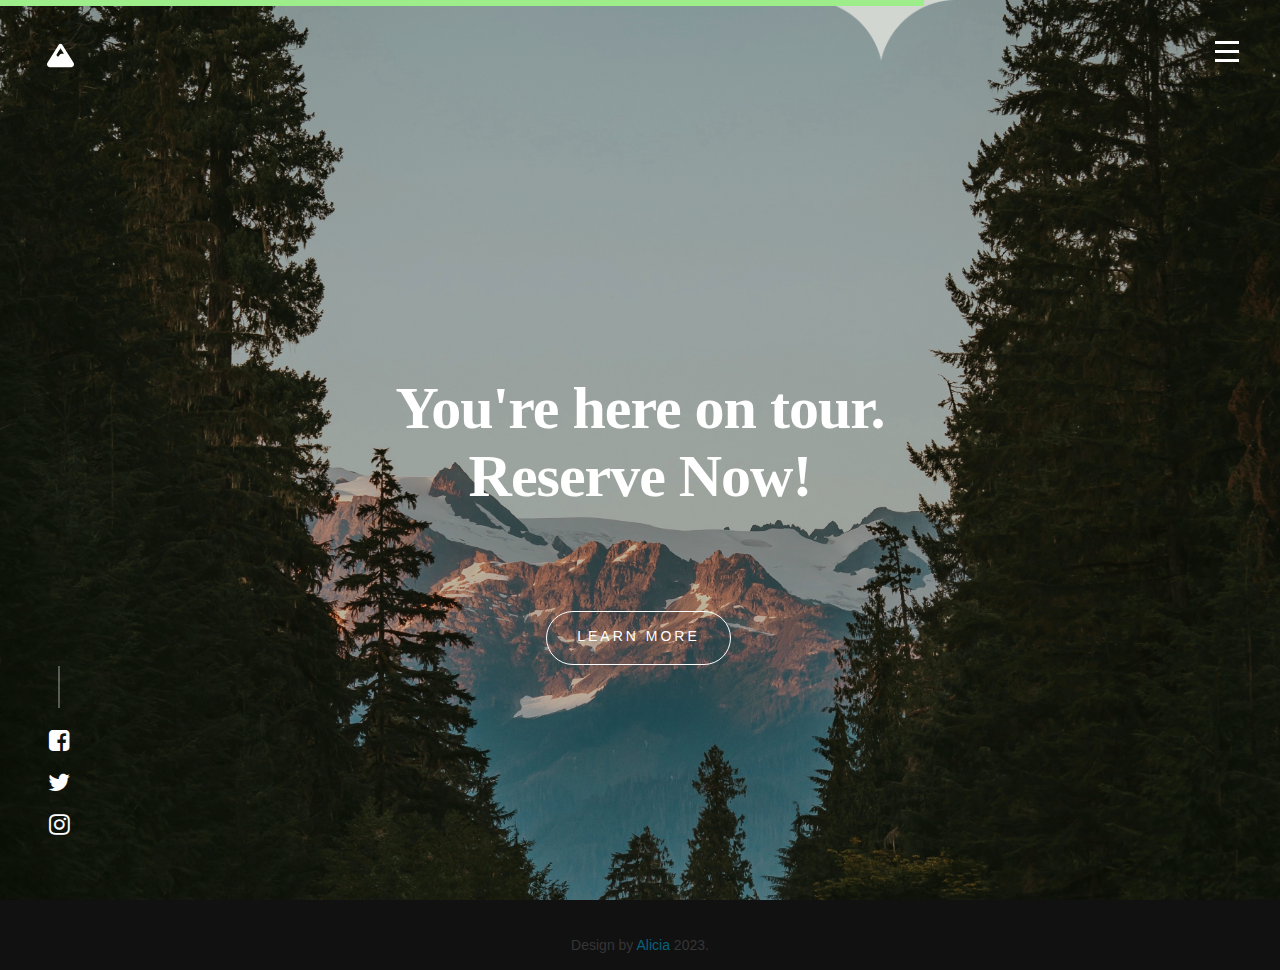
==== index.html @ 76b4ba59 "v1.1" ====
<!DOCTYPE html>
<html lang="zh-Hant-TW">
<head>

   <!--- basic page needs
   ================================================== -->
   <meta charset="utf-8">
	<title>Ttravel</title>
	<meta name="description" content="">  
	<meta name="author" content="">

   <!-- mobile specific metas
   ================================================== -->
	<meta name="viewport" content="width=device-width, initial-scale=1, maximum-scale=1">

 	<!-- CSS
   ================================================== -->
   <link rel="stylesheet" href="css/all.css">

   <!-- script
   ================================================== -->
	<script src="js/modernizr.js"></script>
	<script src="js/pace.min.js"></script>

   <!-- favicons
	================================================== -->
	<link rel="shortcut icon" href="images/logo.svg" type="image/x-icon">
	<link rel="icon" href="images/logo.svg" type="image/x-icon">

</head>

<body id="top">

	<!-- header / Menu
   ================================================== -->
   <header> 

   	<div class="header-logo">
	      <a href="index.html">Ttravel</a>
	   </div> 

		<a id="header-menu-trigger" href="#0">
		  	<span class="header-menu-icon"></span>
		</a> 

		<nav id="menu-nav-wrap">

			<a href="#0" class="close-button" title="close"><span>Close</span></a>	

	   	<h3>Ttravel.</h3>  

			<ul class="nav-list">
				<li class="current"><a href="/index.html" title="">Home</a></li>
				<li><a href="/room.html" title="">Room</a></li>
				<li><a href="/contact.html" title="">Contact</a></li>							
			</ul>	

			<p class="sponsor-text" style="margin-top: 50vh;">
				Ttravel with<br><span>HTML|CSS|SASS</span>
			</p>			

		</nav>  <!-- end #menu-nav-wrap -->

	</header> <!-- end header -->  


   <!-- home
   ================================================== -->
   <section id="home">
    <img src="images/index_photocut.png" alt="photo-cut" style="width: 150px; height: 60px; margin-left: 63vw;">
   	<div class="overlay"></div>

   	<div class="home-content-table">	
		   <div class="home-content-tablecell">
		   	<div class="row">
		   		<div class="col-twelve">		   			
				  			<h1 class="animate-intro">
							You're here on tour. <br>
							Reserve Now!
				  			</h1>	

				  			<div class="more animate-intro">
				  				<a class="button stroke" href="room.html">
				  					Learn More
				  				</a>
				  			</div>							

			  		</div> <!-- end col-twelve --> 
		   	</div> <!-- end row --> 
		   </div> <!-- end home-content-tablecell --> 		   
		</div> <!-- end home-content-table -->

		<ul class="home-social-list">
	      <li class="animate-intro">
	        	<a href="#"><i class="fa fa-facebook-square"></i></a>
	      </li>
	      <li class="animate-intro">
	        	<a href="#"><i class="fa fa-twitter"></i></a>
	      </li>
	      <li class="animate-intro">
	        	<a href="#"><i class="fa fa-instagram"></i></a>
	      </li>     
	   </ul> <!-- end home-social-list -->		
   </section> <!-- end home -->

   	<!-- footer
   ================================================== -->
   <div class="footer-bottom">

	<div class="row">

		<div class="col-twelve">
			<div class="copyright">
			   <span>Design by <a href="#">Alicia</a> 2023.</span>		         	
		   </div>		               
		</div>

	</div>   	

</div> <!-- end footer-bottom -->

   <!-- Java Script
   ================================================== --> 
   <script src="js/jquery-2.1.3.min.js"></script>
   <script src="js/plugins.js"></script>
   <script src="js/main.js"></script>

</body>

</html>
---- css/all.css ----
@import"font-awesome/css/font-awesome.min.css";.animated{animation-duration:1s;animation-fill-mode:both}.animated.infinite{animation-iteration-count:infinite}.animated.hinge{animation-duration:2s}.animated.bounceIn,.animated.bounceOut,.animated.flipOutX,.animated.flipOutY{animation-duration:.75s}@keyframes bounce{20%,53%,80%,from,to{animation-timing-function:cubic-bezier(0.215, 0.61, 0.355, 1);transform:translate3d(0, 0, 0)}40%,43%{animation-timing-function:cubic-bezier(0.755, 0.05, 0.855, 0.06);transform:translate3d(0, -30px, 0)}70%{animation-timing-function:cubic-bezier(0.755, 0.05, 0.855, 0.06);transform:translate3d(0, -15px, 0)}90%{transform:translate3d(0, -4px, 0)}}.bounce{animation-name:bounce;transform-origin:center bottom}@keyframes flash{50%,from,to{opacity:1}25%,75%{opacity:0}}.flash{animation-name:flash}@keyframes pulse{from{transform:scale3d(1, 1, 1)}50%{transform:scale3d(1.05, 1.05, 1.05)}to{transform:scale3d(1, 1, 1)}}.pulse{animation-name:pulse}@keyframes rubberBand{from{transform:scale3d(1, 1, 1)}30%{transform:scale3d(1.25, 0.75, 1)}40%{transform:scale3d(0.75, 1.25, 1)}50%{transform:scale3d(1.15, 0.85, 1)}65%{transform:scale3d(0.95, 1.05, 1)}75%{transform:scale3d(1.05, 0.95, 1)}to{transform:scale3d(1, 1, 1)}}.rubberBand{animation-name:rubberBand}@keyframes shake{from,to{transform:translate3d(0, 0, 0)}10%,30%,50%,70%,90%{transform:translate3d(-10px, 0, 0)}20%,40%,60%,80%{transform:translate3d(10px, 0, 0)}}.shake{animation-name:shake}@keyframes swing{20%{transform:rotate3d(0, 0, 1, 15deg)}40%{transform:rotate3d(0, 0, 1, -10deg)}60%{transform:rotate3d(0, 0, 1, 5deg)}80%{transform:rotate3d(0, 0, 1, -5deg)}to{transform:rotate3d(0, 0, 1, 0deg)}}.swing{transform-origin:top center;animation-name:swing}@keyframes tada{from{transform:scale3d(1, 1, 1)}10%,20%{transform:scale3d(0.9, 0.9, 0.9) rotate3d(0, 0, 1, -3deg)}30%,50%,70%,90%{transform:scale3d(1.1, 1.1, 1.1) rotate3d(0, 0, 1, 3deg)}40%,60%,80%{transform:scale3d(1.1, 1.1, 1.1) rotate3d(0, 0, 1, -3deg)}to{transform:scale3d(1, 1, 1)}}.tada{animation-name:tada}@keyframes wobble{from{transform:none}15%{transform:translate3d(-25%, 0, 0) rotate3d(0, 0, 1, -5deg)}30%{transform:translate3d(20%, 0, 0) rotate3d(0, 0, 1, 3deg)}45%{transform:translate3d(-15%, 0, 0) rotate3d(0, 0, 1, -3deg)}60%{transform:translate3d(10%, 0, 0) rotate3d(0, 0, 1, 2deg)}75%{transform:translate3d(-5%, 0, 0) rotate3d(0, 0, 1, -1deg)}to{transform:none}}.wobble{animation-name:wobble}@keyframes jello{11.1%,from,to{transform:none}22.2%{transform:skewX(-12.5deg) skewY(-12.5deg)}33.3%{transform:skewX(6.25deg) skewY(6.25deg)}44.4%{transform:skewX(-3.125deg) skewY(-3.125deg)}55.5%{transform:skewX(1.5625deg) skewY(1.5625deg)}66.6%{transform:skewX(-0.78125deg) skewY(-0.78125deg)}77.7%{transform:skewX(0.39063deg) skewY(0.39063deg)}88.8%{transform:skewX(-0.19531deg) skewY(-0.19531deg)}}.jello{animation-name:jello;transform-origin:center}@keyframes bounceIn{20%,40%,60%,80%,from,to{animation-timing-function:cubic-bezier(0.215, 0.61, 0.355, 1)}0%{opacity:0;transform:scale3d(0.3, 0.3, 0.3)}20%{transform:scale3d(1.1, 1.1, 1.1)}40%{transform:scale3d(0.9, 0.9, 0.9)}60%{opacity:1;transform:scale3d(1.03, 1.03, 1.03)}80%{transform:scale3d(0.97, 0.97, 0.97)}to{opacity:1;transform:scale3d(1, 1, 1)}}.bounceIn{animation-name:bounceIn}@keyframes bounceInDown{60%,75%,90%,from,to{animation-timing-function:cubic-bezier(0.215, 0.61, 0.355, 1)}0%{opacity:0;transform:translate3d(0, -3000px, 0)}60%{opacity:1;transform:translate3d(0, 25px, 0)}75%{transform:translate3d(0, -10px, 0)}90%{transform:translate3d(0, 5px, 0)}to{transform:none}}.bounceInDown{animation-name:bounceInDown}@keyframes bounceInLeft{60%,75%,90%,from,to{animation-timing-function:cubic-bezier(0.215, 0.61, 0.355, 1)}0%{opacity:0;transform:translate3d(-3000px, 0, 0)}60%{opacity:1;transform:translate3d(25px, 0, 0)}75%{transform:translate3d(-10px, 0, 0)}90%{transform:translate3d(5px, 0, 0)}to{transform:none}}.bounceInLeft{animation-name:bounceInLeft}@keyframes bounceInRight{60%,75%,90%,from,to{animation-timing-function:cubic-bezier(0.215, 0.61, 0.355, 1)}from{opacity:0;transform:translate3d(3000px, 0, 0)}60%{opacity:1;transform:translate3d(-25px, 0, 0)}75%{transform:translate3d(10px, 0, 0)}90%{transform:translate3d(-5px, 0, 0)}to{transform:none}}.bounceInRight{animation-name:bounceInRight}@keyframes bounceInUp{60%,75%,90%,from,to{animation-timing-function:cubic-bezier(0.215, 0.61, 0.355, 1)}from{opacity:0;transform:translate3d(0, 3000px, 0)}60%{opacity:1;transform:translate3d(0, -20px, 0)}75%{transform:translate3d(0, 10px, 0)}90%{transform:translate3d(0, -5px, 0)}to{transform:translate3d(0, 0, 0)}}.bounceInUp{animation-name:bounceInUp}@keyframes bounceOut{20%{transform:scale3d(0.9, 0.9, 0.9)}50%,55%{opacity:1;transform:scale3d(1.1, 1.1, 1.1)}to{opacity:0;transform:scale3d(0.3, 0.3, 0.3)}}.bounceOut{animation-name:bounceOut}@keyframes bounceOutDown{20%{transform:translate3d(0, 10px, 0)}40%,45%{opacity:1;transform:translate3d(0, -20px, 0)}to{opacity:0;transform:translate3d(0, 2000px, 0)}}.bounceOutDown{animation-name:bounceOutDown}@keyframes bounceOutLeft{20%{opacity:1;transform:translate3d(20px, 0, 0)}to{opacity:0;transform:translate3d(-2000px, 0, 0)}}.bounceOutLeft{animation-name:bounceOutLeft}@keyframes bounceOutRight{20%{opacity:1;transform:translate3d(-20px, 0, 0)}to{opacity:0;transform:translate3d(2000px, 0, 0)}}.bounceOutRight{animation-name:bounceOutRight}@keyframes bounceOutUp{20%{transform:translate3d(0, -10px, 0)}40%,45%{opacity:1;transform:translate3d(0, 20px, 0)}to{opacity:0;transform:translate3d(0, -2000px, 0)}}.bounceOutUp{animation-name:bounceOutUp}@keyframes fadeIn{from{opacity:0}to{opacity:1}}.fadeIn{animation-name:fadeIn}@keyframes fadeInDown{from{opacity:0;transform:translate3d(0, -100%, 0)}to{opacity:1;transform:none}}.fadeInDown{animation-name:fadeInDown}@keyframes fadeInDownBig{from{opacity:0;transform:translate3d(0, -2000px, 0)}to{opacity:1;transform:none}}.fadeInDownBig{animation-name:fadeInDownBig}@keyframes fadeInLeft{from{opacity:0;transform:translate3d(-100%, 0, 0)}to{opacity:1;transform:none}}.fadeInLeft{animation-name:fadeInLeft}@keyframes fadeInLeftBig{from{opacity:0;transform:translate3d(-2000px, 0, 0)}to{opacity:1;transform:none}}.fadeInLeftBig{animation-name:fadeInLeftBig}@keyframes fadeInRight{from{opacity:0;transform:translate3d(100%, 0, 0)}to{opacity:1;transform:none}}.fadeInRight{animation-name:fadeInRight}@keyframes fadeInRightBig{from{opacity:0;transform:translate3d(2000px, 0, 0)}to{opacity:1;transform:none}}.fadeInRightBig{animation-name:fadeInRightBig}@keyframes fadeInUp{from{opacity:0;transform:translate3d(0, 100%, 0)}to{opacity:1;transform:none}}.fadeInUp{animation-name:fadeInUp}@keyframes fadeInUpBig{from{opacity:0;transform:translate3d(0, 2000px, 0)}to{opacity:1;transform:none}}.fadeInUpBig{animation-name:fadeInUpBig}@keyframes fadeOut{from{opacity:1}to{opacity:0}}.fadeOut{animation-name:fadeOut}@keyframes fadeOutDown{from{opacity:1}to{opacity:0;transform:translate3d(0, 100%, 0)}}.fadeOutDown{animation-name:fadeOutDown}@keyframes fadeOutDownBig{from{opacity:1}to{opacity:0;transform:translate3d(0, 2000px, 0)}}.fadeOutDownBig{animation-name:fadeOutDownBig}@keyframes fadeOutLeft{from{opacity:1}to{opacity:0;transform:translate3d(-100%, 0, 0)}}.fadeOutLeft{animation-name:fadeOutLeft}@keyframes fadeOutLeftBig{from{opacity:1}to{opacity:0;transform:translate3d(-2000px, 0, 0)}}.fadeOutLeftBig{animation-name:fadeOutLeftBig}@keyframes fadeOutRight{from{opacity:1}to{opacity:0;transform:translate3d(100%, 0, 0)}}.fadeOutRight{animation-name:fadeOutRight}@keyframes fadeOutRightBig{from{opacity:1}to{opacity:0;transform:translate3d(2000px, 0, 0)}}.fadeOutRightBig{animation-name:fadeOutRightBig}@keyframes fadeOutUp{from{opacity:1}to{opacity:0;transform:translate3d(0, -100%, 0)}}.fadeOutUp{animation-name:fadeOutUp}@keyframes fadeOutUpBig{from{opacity:1}to{opacity:0;transform:translate3d(0, -2000px, 0)}}.fadeOutUpBig{animation-name:fadeOutUpBig}@keyframes flip{from{transform:perspective(400px) rotate3d(0, 1, 0, -360deg);animation-timing-function:ease-out}40%{transform:perspective(400px) translate3d(0, 0, 150px) rotate3d(0, 1, 0, -190deg);animation-timing-function:ease-out}50%{transform:perspective(400px) translate3d(0, 0, 150px) rotate3d(0, 1, 0, -170deg);animation-timing-function:ease-in}80%{transform:perspective(400px) scale3d(0.95, 0.95, 0.95);animation-timing-function:ease-in}to{transform:perspective(400px);animation-timing-function:ease-in}}.animated.flip{backface-visibility:visible;animation-name:flip}@keyframes flipInX{from{transform:perspective(400px) rotate3d(1, 0, 0, 90deg);animation-timing-function:ease-in;opacity:0}40%{transform:perspective(400px) rotate3d(1, 0, 0, -20deg);animation-timing-function:ease-in}60%{transform:perspective(400px) rotate3d(1, 0, 0, 10deg);opacity:1}80%{transform:perspective(400px) rotate3d(1, 0, 0, -5deg)}to{transform:perspective(400px)}}.flipInX{backface-visibility:visible !important;animation-name:flipInX}@keyframes flipInY{from{transform:perspective(400px) rotate3d(0, 1, 0, 90deg);animation-timing-function:ease-in;opacity:0}40%{transform:perspective(400px) rotate3d(0, 1, 0, -20deg);animation-timing-function:ease-in}60%{transform:perspective(400px) rotate3d(0, 1, 0, 10deg);opacity:1}80%{transform:perspective(400px) rotate3d(0, 1, 0, -5deg)}to{transform:perspective(400px)}}.flipInY{backface-visibility:visible !important;animation-name:flipInY}@keyframes flipOutX{from{transform:perspective(400px)}30%{transform:perspective(400px) rotate3d(1, 0, 0, -20deg);opacity:1}to{transform:perspective(400px) rotate3d(1, 0, 0, 90deg);opacity:0}}.flipOutX{animation-name:flipOutX;backface-visibility:visible !important}@keyframes flipOutY{from{transform:perspective(400px)}30%{transform:perspective(400px) rotate3d(0, 1, 0, -15deg);opacity:1}to{transform:perspective(400px) rotate3d(0, 1, 0, 90deg);opacity:0}}.flipOutY{backface-visibility:visible !important;animation-name:flipOutY}@keyframes lightSpeedIn{from{transform:translate3d(100%, 0, 0) skewX(-30deg);opacity:0}60%{transform:skewX(20deg);opacity:1}80%{transform:skewX(-5deg);opacity:1}to{transform:none;opacity:1}}.lightSpeedIn{animation-name:lightSpeedIn;animation-timing-function:ease-out}@keyframes lightSpeedOut{from{opacity:1}to{transform:translate3d(100%, 0, 0) skewX(30deg);opacity:0}}.lightSpeedOut{animation-name:lightSpeedOut;animation-timing-function:ease-in}@keyframes rotateIn{from{transform-origin:center;transform:rotate3d(0, 0, 1, -200deg);opacity:0}to{transform-origin:center;transform:none;opacity:1}}.rotateIn{animation-name:rotateIn}@keyframes rotateInDownLeft{from{transform-origin:left bottom;transform:rotate3d(0, 0, 1, -45deg);opacity:0}to{transform-origin:left bottom;transform:none;opacity:1}}.rotateInDownLeft{animation-name:rotateInDownLeft}@keyframes rotateInDownRight{from{transform-origin:right bottom;transform:rotate3d(0, 0, 1, 45deg);opacity:0}to{transform-origin:right bottom;transform:none;opacity:1}}.rotateInDownRight{animation-name:rotateInDownRight}@keyframes rotateInUpLeft{from{transform-origin:left bottom;transform:rotate3d(0, 0, 1, 45deg);opacity:0}to{transform-origin:left bottom;transform:none;opacity:1}}.rotateInUpLeft{animation-name:rotateInUpLeft}@keyframes rotateInUpRight{from{transform-origin:right bottom;transform:rotate3d(0, 0, 1, -90deg);opacity:0}to{transform-origin:right bottom;transform:none;opacity:1}}.rotateInUpRight{animation-name:rotateInUpRight}@keyframes rotateOut{from{transform-origin:center;opacity:1}to{transform-origin:center;transform:rotate3d(0, 0, 1, 200deg);opacity:0}}.rotateOut{animation-name:rotateOut}@keyframes rotateOutDownLeft{from{transform-origin:left bottom;opacity:1}to{transform-origin:left bottom;transform:rotate3d(0, 0, 1, 45deg);opacity:0}}.rotateOutDownLeft{animation-name:rotateOutDownLeft}@keyframes rotateOutDownRight{from{transform-origin:right bottom;opacity:1}to{transform-origin:right bottom;transform:rotate3d(0, 0, 1, -45deg);opacity:0}}.rotateOutDownRight{animation-name:rotateOutDownRight}@keyframes rotateOutUpLeft{from{transform-origin:left bottom;opacity:1}to{transform-origin:left bottom;transform:rotate3d(0, 0, 1, -45deg);opacity:0}}.rotateOutUpLeft{animation-name:rotateOutUpLeft}@keyframes rotateOutUpRight{from{transform-origin:right bottom;opacity:1}to{transform-origin:right bottom;transform:rotate3d(0, 0, 1, 90deg);opacity:0}}.rotateOutUpRight{animation-name:rotateOutUpRight}@keyframes hinge{0%{transform-origin:top left;animation-timing-function:ease-in-out}20%,60%{transform:rotate3d(0, 0, 1, 80deg);transform-origin:top left;animation-timing-function:ease-in-out}40%,80%{transform:rotate3d(0, 0, 1, 60deg);transform-origin:top left;animation-timing-function:ease-in-out;opacity:1}to{transform:translate3d(0, 700px, 0);opacity:0}}.hinge{animation-name:hinge}@keyframes rollIn{from{opacity:0;transform:translate3d(-100%, 0, 0) rotate3d(0, 0, 1, -120deg)}to{opacity:1;transform:none}}.rollIn{animation-name:rollIn}@keyframes rollOut{from{opacity:1}to{opacity:0;transform:translate3d(100%, 0, 0) rotate3d(0, 0, 1, 120deg)}}.rollOut{animation-name:rollOut}@keyframes zoomIn{from{opacity:0;transform:scale3d(0.3, 0.3, 0.3)}50%{opacity:1}}.zoomIn{animation-name:zoomIn}@keyframes zoomInDown{from{opacity:0;transform:scale3d(0.1, 0.1, 0.1) translate3d(0, -1000px, 0);animation-timing-function:cubic-bezier(0.55, 0.055, 0.675, 0.19)}60%{opacity:1;transform:scale3d(0.475, 0.475, 0.475) translate3d(0, 60px, 0);animation-timing-function:cubic-bezier(0.175, 0.885, 0.32, 1)}}.zoomInDown{animation-name:zoomInDown}@keyframes zoomInLeft{from{opacity:0;transform:scale3d(0.1, 0.1, 0.1) translate3d(-1000px, 0, 0);animation-timing-function:cubic-bezier(0.55, 0.055, 0.675, 0.19)}60%{opacity:1;transform:scale3d(0.475, 0.475, 0.475) translate3d(10px, 0, 0);animation-timing-function:cubic-bezier(0.175, 0.885, 0.32, 1)}}.zoomInLeft{animation-name:zoomInLeft}@keyframes zoomInRight{from{opacity:0;transform:scale3d(0.1, 0.1, 0.1) translate3d(1000px, 0, 0);animation-timing-function:cubic-bezier(0.55, 0.055, 0.675, 0.19)}60%{opacity:1;transform:scale3d(0.475, 0.475, 0.475) translate3d(-10px, 0, 0);animation-timing-function:cubic-bezier(0.175, 0.885, 0.32, 1)}}.zoomInRight{animation-name:zoomInRight}@keyframes zoomInUp{from{opacity:0;transform:scale3d(0.1, 0.1, 0.1) translate3d(0, 1000px, 0);animation-timing-function:cubic-bezier(0.55, 0.055, 0.675, 0.19)}60%{opacity:1;transform:scale3d(0.475, 0.475, 0.475) translate3d(0, -60px, 0);animation-timing-function:cubic-bezier(0.175, 0.885, 0.32, 1)}}.zoomInUp{animation-name:zoomInUp}@keyframes zoomOut{from{opacity:1}50%{opacity:0;transform:scale3d(0.3, 0.3, 0.3)}to{opacity:0}}.zoomOut{animation-name:zoomOut}@keyframes zoomOutDown{40%{opacity:1;transform:scale3d(0.475, 0.475, 0.475) translate3d(0, -60px, 0);animation-timing-function:cubic-bezier(0.55, 0.055, 0.675, 0.19)}to{opacity:0;transform:scale3d(0.1, 0.1, 0.1) translate3d(0, 2000px, 0);transform-origin:center bottom;animation-timing-function:cubic-bezier(0.175, 0.885, 0.32, 1)}}.zoomOutDown{animation-name:zoomOutDown}@keyframes zoomOutLeft{40%{opacity:1;transform:scale3d(0.475, 0.475, 0.475) translate3d(42px, 0, 0)}to{opacity:0;transform:scale(0.1) translate3d(-2000px, 0, 0);transform-origin:left center}}.zoomOutLeft{animation-name:zoomOutLeft}@keyframes zoomOutRight{40%{opacity:1;transform:scale3d(0.475, 0.475, 0.475) translate3d(-42px, 0, 0)}to{opacity:0;transform:scale(0.1) translate3d(2000px, 0, 0);transform-origin:right center}}.zoomOutRight{animation-name:zoomOutRight}@keyframes zoomOutUp{40%{opacity:1;transform:scale3d(0.475, 0.475, 0.475) translate3d(0, 60px, 0);animation-timing-function:cubic-bezier(0.55, 0.055, 0.675, 0.19)}to{opacity:0;transform:scale3d(0.1, 0.1, 0.1) translate3d(0, -2000px, 0);transform-origin:center bottom;animation-timing-function:cubic-bezier(0.175, 0.885, 0.32, 1)}}.zoomOutUp{animation-name:zoomOutUp}@keyframes slideInDown{from{transform:translate3d(0, -100%, 0);visibility:visible}to{transform:translate3d(0, 0, 0)}}.slideInDown{animation-name:slideInDown}@keyframes slideInLeft{from{transform:translate3d(-100%, 0, 0);visibility:visible}to{transform:translate3d(0, 0, 0)}}.slideInLeft{animation-name:slideInLeft}@keyframes slideInRight{from{transform:translate3d(100%, 0, 0);visibility:visible}to{transform:translate3d(0, 0, 0)}}.slideInRight{animation-name:slideInRight}@keyframes slideInUp{from{transform:translate3d(0, 100%, 0);visibility:visible}to{transform:translate3d(0, 0, 0)}}.slideInUp{animation-name:slideInUp}@keyframes slideOutDown{from{transform:translate3d(0, 0, 0)}to{visibility:hidden;transform:translate3d(0, 100%, 0)}}.slideOutDown{animation-name:slideOutDown}@keyframes slideOutLeft{from{transform:translate3d(0, 0, 0)}to{visibility:hidden;transform:translate3d(-100%, 0, 0)}}.slideOutLeft{animation-name:slideOutLeft}@keyframes slideOutRight{from{transform:translate3d(0, 0, 0)}to{visibility:hidden;transform:translate3d(100%, 0, 0)}}.slideOutRight{animation-name:slideOutRight}@keyframes slideOutUp{from{transform:translate3d(0, 0, 0)}to{visibility:hidden;transform:translate3d(0, -100%, 0)}}.slideOutUp{animation-name:slideOutUp}@font-face{font-family:"lg";src:url("/images/fonts/lightgallery/lg.eot?n1z373");src:url("/images/fonts/lightgallery/lg.eot?#iefixn1z373") format("embedded-opentype"),url("/images/fonts/lightgallery/lg.woff?n1z373") format("woff"),url("/images/fonts/lightgallery/lg.ttf?n1z373") format("truetype"),url("/images/fonts/lightgallery/lg.svg?n1z373#lg") format("svg");font-weight:normal;font-style:normal}.lg-icon{font-family:"lg";speak:none;font-style:normal;font-weight:normal;font-variant:normal;text-transform:none;line-height:1;-webkit-font-smoothing:antialiased;-moz-osx-font-smoothing:grayscale}.lg-actions .lg-next,.lg-actions .lg-prev{background-color:rgba(0,0,0,.45);border-radius:2px;color:#999;cursor:pointer;display:block;font-size:22px;margin-top:-10px;padding:8px 10px 9px;position:absolute;top:50%;z-index:1080}.lg-actions .lg-next.disabled,.lg-actions .lg-prev.disabled{pointer-events:none;opacity:.5}.lg-actions .lg-next:hover,.lg-actions .lg-prev:hover{color:#fff}.lg-actions .lg-next{right:20px}.lg-actions .lg-next:before{content:""}.lg-actions .lg-prev{left:20px}.lg-actions .lg-prev:after{content:""}@keyframes lg-right-end{0%{left:0}50%{left:-30px}100%{left:0}}@keyframes lg-left-end{0%{left:0}50%{left:30px}100%{left:0}}.lg-outer.lg-right-end .lg-object{animation:lg-right-end .3s;position:relative}.lg-outer.lg-left-end .lg-object{animation:lg-left-end .3s;position:relative}.lg-toolbar{z-index:1082;left:0;position:absolute;top:0;width:100%;background-color:rgba(0,0,0,.45)}.lg-toolbar .lg-icon{color:#999;cursor:pointer;float:right;font-size:24px;height:47px;line-height:27px;padding:10px 0;text-align:center;width:50px;text-decoration:none !important;outline:medium none;transition:color .2s linear}.lg-toolbar .lg-icon:hover{color:#fff}.lg-toolbar .lg-close:after{content:""}.lg-toolbar .lg-download:after{content:""}.lg-sub-html{background-color:rgba(0,0,0,.45);bottom:0;color:#eee;font-size:16px;left:0;padding:10px 40px;position:fixed;right:0;text-align:center;z-index:1080}.lg-sub-html h4{margin:0;font-size:13px;font-weight:bold}.lg-sub-html p{font-size:12px;margin:5px 0 0}#lg-counter{color:#999;display:inline-block;font-size:16px;padding-left:20px;padding-top:12px;vertical-align:middle}.lg-toolbar,.lg-prev,.lg-next{opacity:1;transition:transform .35s cubic-bezier(0, 0, 0.25, 1) 0s,opacity .35s cubic-bezier(0, 0, 0.25, 1) 0s,color .2s linear}.lg-hide-items .lg-prev{opacity:0;transform:translate3d(-10px, 0, 0)}.lg-hide-items .lg-next{opacity:0;transform:translate3d(10px, 0, 0)}.lg-hide-items .lg-toolbar{opacity:0;transform:translate3d(0, -10px, 0)}body:not(.lg-from-hash) .lg-outer.lg-start-zoom .lg-object{transform:scale3d(0.5, 0.5, 0.5);opacity:0;transition:transform 250ms cubic-bezier(0, 0, 0.25, 1) 0s,opacity 250ms cubic-bezier(0, 0, 0.25, 1) !important;transform-origin:50% 50%}body:not(.lg-from-hash) .lg-outer.lg-start-zoom .lg-item.lg-complete .lg-object{transform:scale3d(1, 1, 1);opacity:1}.lg-outer .lg-thumb-outer{background-color:#0d0a0a;bottom:0;position:absolute;width:100%;z-index:1080;max-height:350px;transform:translate3d(0, 100%, 0);transition:transform .25s cubic-bezier(0, 0, 0.25, 1) 0s}.lg-outer .lg-thumb-outer.lg-grab .lg-thumb-item{cursor:-o-grab;cursor:-ms-grab;cursor:grab}.lg-outer .lg-thumb-outer.lg-grabbing .lg-thumb-item{cursor:move;cursor:-o-grabbing;cursor:-ms-grabbing;cursor:grabbing}.lg-outer .lg-thumb-outer.lg-dragging .lg-thumb{transition-duration:0s !important}.lg-outer.lg-thumb-open .lg-thumb-outer{transform:translate3d(0, 0%, 0)}.lg-outer .lg-thumb{padding:10px 0;height:100%;margin-bottom:-5px}.lg-outer .lg-thumb-item{border-radius:5px;cursor:pointer;float:left;overflow:hidden;height:100%;border:2px solid #fff;border-radius:4px;margin-bottom:5px}@media(min-width: 1025px){.lg-outer .lg-thumb-item{transition:border-color .25s ease}}.lg-outer .lg-thumb-item.active,.lg-outer .lg-thumb-item:hover{border-color:#a90707}.lg-outer .lg-thumb-item img{width:100%;height:100%;-o-object-fit:cover;object-fit:cover}.lg-outer.lg-has-thumb .lg-item{padding-bottom:120px}.lg-outer.lg-can-toggle .lg-item{padding-bottom:0}.lg-outer.lg-pull-caption-up .lg-sub-html{transition:bottom .25s ease}.lg-outer.lg-pull-caption-up.lg-thumb-open .lg-sub-html{bottom:100px}.lg-outer .lg-toogle-thumb{background-color:#0d0a0a;border-radius:2px 2px 0 0;color:#999;cursor:pointer;font-size:24px;height:39px;line-height:27px;padding:5px 0;position:absolute;right:20px;text-align:center;top:-39px;width:50px}.lg-outer .lg-toogle-thumb:after{content:""}.lg-outer .lg-toogle-thumb:hover{color:#fff}.lg-outer .lg-video-cont{display:inline-block;vertical-align:middle;max-width:1140px;max-height:100%;width:100%;padding:0 5px}.lg-outer .lg-video{width:100%;height:0;padding-bottom:56.25%;overflow:hidden;position:relative}.lg-outer .lg-video .lg-object{display:inline-block;position:absolute;top:0;left:0;width:100% !important;height:100% !important}.lg-outer .lg-video .lg-video-play{width:84px;height:59px;position:absolute;left:50%;top:50%;margin-left:-42px;margin-top:-30px;z-index:1080;cursor:pointer}.lg-outer .lg-has-vimeo .lg-video-play{background:url("/images/fonts/lightgallery/vimeo-play.png") no-repeat scroll 0 0 rgba(0,0,0,0)}.lg-outer .lg-has-vimeo:hover .lg-video-play{background:url("/images/fonts/lightgallery/vimeo-play.png") no-repeat scroll 0 -58px rgba(0,0,0,0)}.lg-outer .lg-has-html5 .lg-video-play{background:rgba(0,0,0,0) url("/images/fonts/lightgallery/video-play.png") no-repeat scroll 0 0;height:64px;margin-left:-32px;margin-top:-32px;width:64px;opacity:.8}.lg-outer .lg-has-html5:hover .lg-video-play{opacity:1}.lg-outer .lg-has-youtube .lg-video-play{background:url("/images/fonts/lightgallery/youtube-play.png") no-repeat scroll 0 0 rgba(0,0,0,0)}.lg-outer .lg-has-youtube:hover .lg-video-play{background:url("/images/fonts/lightgallery/youtube-play.png") no-repeat scroll 0 -60px rgba(0,0,0,0)}.lg-outer .lg-video-object{width:100% !important;height:100% !important;position:absolute;top:0;left:0}.lg-outer .lg-has-video .lg-video-object{visibility:hidden}.lg-outer .lg-has-video.lg-video-playing .lg-object,.lg-outer .lg-has-video.lg-video-playing .lg-video-play{display:none}.lg-outer .lg-has-video.lg-video-playing .lg-video-object{visibility:visible}.lg-progress-bar{background-color:#333;height:5px;left:0;position:absolute;top:0;width:100%;z-index:1083;opacity:0;transition:opacity .08s ease 0s}.lg-progress-bar .lg-progress{background-color:#a90707;height:5px;width:0}.lg-progress-bar.lg-start .lg-progress{width:100%}.lg-show-autoplay .lg-progress-bar{opacity:1}.lg-autoplay-button:after{content:""}.lg-show-autoplay .lg-autoplay-button:after{content:""}.lg-outer.lg-css3.lg-zoom-dragging .lg-item.lg-complete.lg-zoomable .lg-img-wrap,.lg-outer.lg-css3.lg-zoom-dragging .lg-item.lg-complete.lg-zoomable .lg-image{transition-duration:0s}.lg-outer .lg-item.lg-complete.lg-zoomable .lg-img-wrap{transition:left .3s cubic-bezier(0, 0, 0.25, 1) 0s,top .3s cubic-bezier(0, 0, 0.25, 1) 0s;transform:translate3d(0, 0, 0);backface-visibility:hidden}.lg-outer .lg-item.lg-complete.lg-zoomable .lg-image{transform:scale3d(1, 1, 1);transition:transform .3s cubic-bezier(0, 0, 0.25, 1) 0s,opacity .15s !important;transform-origin:0 0;backface-visibility:hidden}#lg-zoom-in:after{content:""}#lg-actual-size{font-size:20px}#lg-actual-size:after{content:""}#lg-zoom-out{opacity:.5;pointer-events:none}#lg-zoom-out:after{content:""}.lg-zoomed #lg-zoom-out{opacity:1;pointer-events:auto}.lg-outer .lg-pager-outer{bottom:60px;left:0;position:absolute;right:0;text-align:center;z-index:1080;height:10px}.lg-outer .lg-pager-outer.lg-pager-hover .lg-pager-cont{overflow:visible}.lg-outer .lg-pager-cont{cursor:pointer;display:inline-block;overflow:hidden;position:relative;vertical-align:top;margin:0 5px}.lg-outer .lg-pager-cont:hover .lg-pager-thumb-cont{opacity:1;transform:translate3d(0, 0, 0)}.lg-outer .lg-pager-cont.lg-pager-active .lg-pager{box-shadow:0 0 0 2px #fff inset}.lg-outer .lg-pager-thumb-cont{background-color:#fff;color:#fff;bottom:100%;height:83px;left:0;margin-bottom:20px;margin-left:-60px;opacity:0;padding:5px;position:absolute;width:120px;border-radius:3px;transition:opacity .15s ease 0s,transform .15s ease 0s;transform:translate3d(0, 5px, 0)}.lg-outer .lg-pager-thumb-cont img{width:100%;height:100%}.lg-outer .lg-pager{background-color:rgba(255,255,255,.5);border-radius:50%;box-shadow:0 0 0 8px rgba(255,255,255,.7) inset;display:block;height:12px;transition:box-shadow .3s ease 0s;width:12px}.lg-outer .lg-pager:hover,.lg-outer .lg-pager:focus{box-shadow:0 0 0 8px #fff inset}.lg-outer .lg-caret{border-left:10px solid rgba(0,0,0,0);border-right:10px solid rgba(0,0,0,0);border-top:10px dashed;bottom:-10px;display:inline-block;height:0;left:50%;margin-left:-5px;position:absolute;vertical-align:middle;width:0}.lg-fullscreen:after{content:""}.lg-fullscreen-on .lg-fullscreen:after{content:""}.group{*zoom:1}.group:before,.group:after{display:table;content:"";line-height:0}.group:after{clear:both}.lg-outer{width:100%;height:100%;position:fixed;top:0;left:0;z-index:1050;opacity:0;transition:opacity .15s ease 0s}.lg-outer *{box-sizing:border-box}.lg-outer.lg-visible{opacity:1}.lg-outer.lg-css3 .lg-item.lg-prev-slide,.lg-outer.lg-css3 .lg-item.lg-next-slide,.lg-outer.lg-css3 .lg-item.lg-current{transition-duration:inherit !important;transition-timing-function:inherit !important}.lg-outer.lg-css3.lg-dragging .lg-item.lg-prev-slide,.lg-outer.lg-css3.lg-dragging .lg-item.lg-next-slide,.lg-outer.lg-css3.lg-dragging .lg-item.lg-current{transition-duration:0s !important;opacity:1}.lg-outer.lg-grab img.lg-object{cursor:-o-grab;cursor:-ms-grab;cursor:grab}.lg-outer.lg-grabbing img.lg-object{cursor:move;cursor:-o-grabbing;cursor:-ms-grabbing;cursor:grabbing}.lg-outer .lg{height:100%;width:100%;position:relative;overflow:hidden;margin-left:auto;margin-right:auto;max-width:100%;max-height:100%}.lg-outer .lg-inner{width:100%;height:100%;position:absolute;left:0;top:0;white-space:nowrap}.lg-outer .lg-item{background:url("/images/fonts/lightgallery/loading.gif") no-repeat scroll center center rgba(0,0,0,0);display:none !important}.lg-outer.lg-css3 .lg-prev-slide,.lg-outer.lg-css3 .lg-current,.lg-outer.lg-css3 .lg-next-slide{display:inline-block !important}.lg-outer.lg-css .lg-current{display:inline-block !important}.lg-outer .lg-item,.lg-outer .lg-img-wrap{display:inline-block;text-align:center;position:absolute;width:100%;height:100%}.lg-outer .lg-item:before,.lg-outer .lg-img-wrap:before{content:"";display:inline-block;height:50%;width:1px;margin-right:-1px}.lg-outer .lg-img-wrap{position:absolute;padding:0 5px;left:0;right:0;top:0;bottom:0}.lg-outer .lg-item.lg-complete{background-image:none}.lg-outer .lg-item.lg-current{z-index:1060}.lg-outer .lg-image{display:inline-block;vertical-align:middle;max-width:100%;max-height:100%;width:auto !important;height:auto !important}.lg-outer.lg-show-after-load .lg-item .lg-object,.lg-outer.lg-show-after-load .lg-item .lg-video-play{opacity:0;transition:opacity .15s ease 0s}.lg-outer.lg-show-after-load .lg-item.lg-complete .lg-object,.lg-outer.lg-show-after-load .lg-item.lg-complete .lg-video-play{opacity:1}.lg-outer .lg-empty-html{display:none}.lg-outer.lg-hide-download #lg-download{display:none}.lg-backdrop{position:fixed;top:0;left:0;right:0;bottom:0;z-index:1040;background-color:#000;opacity:0;transition:opacity .15s ease 0s}.lg-backdrop.in{opacity:1}.lg-css3.lg-no-trans .lg-prev-slide,.lg-css3.lg-no-trans .lg-next-slide,.lg-css3.lg-no-trans .lg-current{transition:none 0s ease 0s !important}.lg-css3.lg-use-css3 .lg-item{backface-visibility:hidden}.lg-css3.lg-use-left .lg-item{backface-visibility:hidden}.lg-css3.lg-fade .lg-item{opacity:0}.lg-css3.lg-fade .lg-item.lg-current{opacity:1}.lg-css3.lg-fade .lg-item.lg-prev-slide,.lg-css3.lg-fade .lg-item.lg-next-slide,.lg-css3.lg-fade .lg-item.lg-current{transition:opacity .1s ease 0s}.lg-css3.lg-slide.lg-use-css3 .lg-item{opacity:0}.lg-css3.lg-slide.lg-use-css3 .lg-item.lg-prev-slide{transform:translate3d(-100%, 0, 0)}.lg-css3.lg-slide.lg-use-css3 .lg-item.lg-next-slide{transform:translate3d(100%, 0, 0)}.lg-css3.lg-slide.lg-use-css3 .lg-item.lg-current{transform:translate3d(0, 0, 0);opacity:1}.lg-css3.lg-slide.lg-use-css3 .lg-item.lg-prev-slide,.lg-css3.lg-slide.lg-use-css3 .lg-item.lg-next-slide,.lg-css3.lg-slide.lg-use-css3 .lg-item.lg-current{transition:transform 1s cubic-bezier(0, 0, 0.25, 1) 0s,opacity .1s ease 0s}.lg-css3.lg-slide.lg-use-left .lg-item{opacity:0;position:absolute;left:0}.lg-css3.lg-slide.lg-use-left .lg-item.lg-prev-slide{left:-100%}.lg-css3.lg-slide.lg-use-left .lg-item.lg-next-slide{left:100%}.lg-css3.lg-slide.lg-use-left .lg-item.lg-current{left:0;opacity:1}.lg-css3.lg-slide.lg-use-left .lg-item.lg-prev-slide,.lg-css3.lg-slide.lg-use-left .lg-item.lg-next-slide,.lg-css3.lg-slide.lg-use-left .lg-item.lg-current{transition:left 1s cubic-bezier(0, 0, 0.25, 1) 0s,opacity .1s ease 0s}.owl-carousel{display:none;width:100%;-webkit-tap-highlight-color:rgba(0,0,0,0);position:relative;z-index:1}.owl-carousel .owl-stage{position:relative;-ms-touch-action:pan-Y}.owl-carousel .owl-stage:after{content:".";display:block;clear:both;visibility:hidden;line-height:0;height:0}.owl-carousel .owl-stage-outer{position:relative;overflow:hidden;-webkit-transform:translate3d(0px, 0px, 0px)}.owl-carousel .owl-item{position:relative;min-height:1px;float:left;-webkit-backface-visibility:hidden;-webkit-tap-highlight-color:rgba(0,0,0,0);-webkit-touch-callout:none}.owl-carousel .owl-item img{display:block;width:100%;-webkit-transform-style:preserve-3d}.owl-carousel .owl-nav.disabled,.owl-carousel .owl-dots.disabled{display:none}.owl-carousel .owl-nav .owl-prev,.owl-carousel .owl-nav .owl-next,.owl-carousel .owl-dot{cursor:pointer;cursor:hand;-webkit-user-select:none;-moz-user-select:none;user-select:none}.owl-carousel.owl-loaded{display:block}.owl-carousel.owl-loading{opacity:0;display:block}.owl-carousel.owl-hidden{opacity:0}.owl-carousel.owl-refresh .owl-item{visibility:hidden}.owl-carousel.owl-drag .owl-item{-webkit-user-select:none;-moz-user-select:none;user-select:none}.owl-carousel.owl-grab{cursor:move;cursor:grab}.owl-carousel.owl-rtl{direction:rtl}.owl-carousel.owl-rtl .owl-item{float:right}.no-js .owl-carousel{display:block}.owl-carousel .animated{animation-duration:1000ms;animation-fill-mode:both}.owl-carousel .owl-animated-in{z-index:0}.owl-carousel .owl-animated-out{z-index:1}.owl-carousel .fadeOut{animation-name:fadeOut}@keyframes fadeOut{0%{opacity:1}100%{opacity:0}}.owl-height{transition:height 500ms ease-in-out}.owl-carousel .owl-item .owl-lazy{opacity:0;transition:opacity 400ms ease}.owl-carousel .owl-item img.owl-lazy{transform-style:preserve-3d}.owl-carousel .owl-video-wrapper{position:relative;height:100%;background:#000}.owl-carousel .owl-video-play-icon{position:absolute;height:80px;width:80px;left:50%;top:50%;margin-left:-40px;margin-top:-40px;background:url("owl.video.play.png") no-repeat;cursor:pointer;z-index:1;-webkit-backface-visibility:hidden;transition:transform 100ms ease}.owl-carousel .owl-video-play-icon:hover{transform:scale(1.3, 1.3)}.owl-carousel .owl-video-playing .owl-video-tn,.owl-carousel .owl-video-playing .owl-video-play-icon{display:none}.owl-carousel .owl-video-tn{opacity:0;height:100%;background-position:center center;background-repeat:no-repeat;background-size:contain;transition:opacity 400ms ease}.owl-carousel .owl-video-frame{position:relative;z-index:1;height:100%;width:100%}.flex-container a:hover,.flex-slider a:hover,.flex-container a:focus,.flex-slider a:focus{outline:none}.slides,.slides>li,.flex-control-nav,.flex-direction-nav{margin:0;padding:0;list-style:none}.flex-pauseplay span{text-transform:capitalize}.flexslider{margin:0;padding:0}.flexslider .slides>li{display:none;-webkit-backface-visibility:hidden}.flexslider .slides img{width:100%;display:block}.flexslider .slides:after{content:" ";display:block;clear:both;visibility:hidden;line-height:0;height:0}html[xmlns] .flexslider .slides{display:block}* html .flexslider .slides{height:1%}.no-js .flexslider .slides>li:first-child{display:block}html{font-family:sans-serif;-ms-text-size-adjust:100%;-webkit-text-size-adjust:100%}body{margin:0}article,aside,details,figcaption,figure,footer,header,hgroup,main,menu,nav,section,summary{display:block}audio,canvas,progress,video{display:inline-block;vertical-align:baseline}audio:not([controls]){display:none;height:0}[hidden],template{display:none}a{background:rgba(0,0,0,0)}a:active,a:hover{outline:0}abbr[title]{border-bottom:1px dotted}b,strong{font-weight:bold}dfn{font-style:italic}h1{font-size:2em;margin:.67em 0}mark{background:#ff0;color:#000}small{font-size:80%}sub,sup{font-size:75%;line-height:0;position:relative;vertical-align:baseline}sup{top:-0.5em}sub{bottom:-0.25em}img{border:0}svg:not(:root){overflow:hidden}figure{margin:1em 40px}hr{box-sizing:content-box;height:0}pre{overflow:auto}code,kbd,pre,samp{font-family:monospace,monospace;font-size:1em}button,input,optgroup,select,textarea{color:inherit;font:inherit;margin:0}button{overflow:visible}button,select{text-transform:none}button,html input[type=button],input[type=reset],input[type=submit]{-webkit-appearance:button;cursor:pointer}button[disabled],html input[disabled]{cursor:default}button::-moz-focus-inner,input::-moz-focus-inner{border:0;padding:0}input{line-height:normal}input[type=checkbox],input[type=radio]{box-sizing:border-box;padding:0}input[type=number]::-webkit-inner-spin-button,input[type=number]::-webkit-outer-spin-button{height:auto}input[type=search]{-webkit-appearance:textfield;box-sizing:content-box}input[type=search]::-webkit-search-cancel-button,input[type=search]::-webkit-search-decoration{-webkit-appearance:none}fieldset{border:1px solid silver;margin:0 2px;padding:.35em .625em .75em}legend{border:0;padding:0}textarea{overflow:auto}optgroup{font-weight:bold}table{border-collapse:collapse;border-spacing:0}td,th{padding:0}html{font-size:62.5%;box-sizing:border-box}*,*::before,*::after{box-sizing:inherit}body{font-weight:normal;line-height:1;text-rendering:optimizeLegibility;word-wrap:break-word;-webkit-overflow-scrolling:touch;-webkit-text-size-adjust:none}body,input,button{-moz-osx-font-smoothing:grayscale;-webkit-font-smoothing:antialiased}img,video{max-width:100%;height:auto}div,dl,dt,dd,ul,ol,li,h1,h2,h3,h4,h5,h6,pre,form,p,blockquote,th,td{margin:0;padding:0}h1,h2,h3,h4,h5,h6{font-variant-ligatures:common-ligatures;text-rendering:optimizeLegibility}em,i{font-style:italic;line-height:inherit}strong,b{font-weight:bold;line-height:inherit}small{font-size:60%;line-height:inherit}ol,ul{list-style:none}li{display:block}a{text-decoration:none;line-height:inherit}a img{border:none}fieldset{margin:0;padding:0}input[type=email],input[type=number],input[type=search],input[type=text],input[type=tel],input[type=url],input[type=password],textarea{-webkit-appearance:none;-moz-appearance:none;-o-appearance:none;appearance:none}.row{width:94%;max-width:1170px;margin:0 auto}.row:before,.row:after{content:"";display:table}.row:after{clear:both}.row .row{width:auto;max-width:none;margin-left:-20px;margin-right:-20px}[class*=col-],.bgrid{float:left}[class*=col-]+[class*=col-].end{float:right}[class*=col-]{padding:0 20px}.col-one{width:8.33333%}.col-two,.col-1-6{width:16.66667%}.col-three,.col-1-4{width:25%}.col-four,.col-1-3{width:33.33333%}.col-five{width:41.66667%}.col-six,.col-1-2{width:50%}.col-seven{width:58.33333%}.col-eight,.col-2-3{width:66.66667%}.col-nine,.col-3-4{width:75%}.col-ten,.col-5-6{width:83.33333%}.col-eleven{width:91.66667%}.col-twelve,.col-full{width:100%}@media screen and (max-width: 1024px){.row .row{margin-left:-18px;margin-right:-18px}[class*=col-]{padding:0 18px}}@media screen and (max-width: 768px){.row{width:auto;padding-left:30px;padding-right:30px}.row .row{padding-left:0;padding-right:0;margin-left:-15px;margin-right:-15px}[class*=col-]{padding:0 15px}.tab-1-4{width:25%}.tab-1-3{width:33.33333%}.tab-1-2{width:50%}.tab-2-3{width:66.66667%}.tab-3-4{width:75%}.tab-full{width:100%}}@media screen and (max-width: 600px){.row{padding-left:25px;padding-right:25px}.row .row{margin-left:-10px;margin-right:-10px}[class*=col-]{padding:0 10px}.mob-1-4{width:25%}.mob-1-2{width:50%}.mob-3-4{width:75%}.mob-full{width:100%}}@media screen and (max-width: 400px){.row .row{padding-left:0;padding-right:0;margin-left:0;margin-right:0}[class*=col-]{width:100% !important;float:none !important;clear:both !important;margin-left:0;margin-right:0;padding:0}[class*=col-]+[class*=col-].end{float:none}}[class*=block-]:before,[class*=block-]:after{content:"";display:table}[class*=block-]:after{clear:both}.block-1-6 .bgrid{width:16.66667%}.block-1-4 .bgrid{width:25%}.block-1-3 .bgrid{width:33.33333%}.block-1-2 .bgrid{width:50%}.block-1-6 .bgrid:nth-child(6n+1),.block-1-4 .bgrid:nth-child(4n+1),.block-1-3 .bgrid:nth-child(3n+1),.block-1-2 .bgrid:nth-child(2n+1){clear:both}@media screen and (max-width: 1024px){.block-s-1-6 .bgrid{width:16.66667%}.block-s-1-4 .bgrid{width:25%}.block-s-1-3 .bgrid{width:33.33333%}.block-s-1-2 .bgrid{width:50%}.block-s-full .bgrid{width:100%;clear:both}[class*=block-s-] .bgrid:nth-child(n){clear:none}.block-s-1-6 .bgrid:nth-child(6n+1),.block-s-1-4 .bgrid:nth-child(4n+1),.block-s-1-3 .bgrid:nth-child(3n+1),.block-s-1-2 .bgrid:nth-child(2n+1){clear:both}}@media screen and (max-width: 768px){.block-tab-1-6 .bgrid{width:16.66667%}.block-tab-1-4 .bgrid{width:25%}.block-tab-1-3 .bgrid{width:33.33333%}.block-tab-1-2 .bgrid{width:50%}.block-tab-full .bgrid{width:100%;clear:both}[class*=block-tab-] .bgrid:nth-child(n){clear:none}.block-tab-1-6 .bgrid:nth-child(6n+1),.block-tab-1-4 .bgrid:nth-child(4n+1),.block-tab-1-3 .bgrid:nth-child(3n+1),.block-tab-1-2 .bgrid:nth-child(2n+1){clear:both}}@media screen and (max-width: 600px){.block-mob-1-6 .bgrid{width:16.66667%}.block-mob-1-4 .bgrid{width:25%}.block-mob-1-3 .bgrid{width:33.33333%}.block-mob-1-2 .bgrid{width:50%}.block-mob-full .bgrid{width:100%;clear:both}[class*=block-mob-] .bgrid:nth-child(n){clear:none}.block-mob-1-6 .bgrid:nth-child(6n+1),.block-mob-1-4 .bgrid:nth-child(4n+1),.block-mob-1-3 .bgrid:nth-child(3n+1),.block-mob-1-2 .bgrid:nth-child(2n+1){clear:both}}@media screen and (max-width: 400px){.stack .bgrid{width:100% !important;float:none !important;clear:both !important;margin-left:0;margin-right:0}}.group:before,.group:after{content:"";display:table}.group:after{clear:both}.hide{display:none}.invisible{visibility:hidden}.antialiased{-webkit-font-smoothing:antialiased;-moz-osx-font-smoothing:grayscale}.overflow-hidden{overflow:hidden}.remove-bottom{margin-bottom:0}.half-bottom{margin-bottom:1.5rem !important}.add-bottom{margin-bottom:3rem !important}.no-border{border:none}.full-width{width:100%}.text-center{text-align:center}.text-left{text-align:left}.text-right{text-align:right}.pull-left{float:left}.pull-right{float:right}.align-center{margin-left:auto;margin-right:auto;text-align:center}@font-face{font-family:"icomoon";src:url("fonts/icomoon.eot?jo2z5t");src:url("fonts/icomoon.eot?jo2z5t#iefix") format("embedded-opentype"),url("fonts/icomoon.ttf?jo2z5t") format("truetype"),url("fonts/icomoon.woff?jo2z5t") format("woff"),url("fonts/icomoon.svg?jo2z5t#icomoon") format("svg");font-weight:normal;font-style:normal}[class^=icon-],[class*=" icon-"]{font-family:"icomoon" !important;speak:none;font-style:normal;font-weight:normal;font-variant:normal;text-transform:none;line-height:1;-webkit-font-smoothing:antialiased;-moz-osx-font-smoothing:grayscale}.icon-align-center:before{content:""}.icon-align-justify:before{content:""}.icon-align-left:before{content:""}.icon-align-right:before{content:""}.icon-alt:before{content:""}.icon-arrow-right:before{content:""}.icon-arrow-up:before{content:""}.icon-artboard:before{content:""}.icon-at:before{content:""}.icon-attachment:before{content:""}.icon-backward:before{content:""}.icon-badge:before{content:""}.icon-bank-note:before{content:""}.icon-bar-chart:before{content:""}.icon-basket-ball:before{content:""}.icon-battery-high:before{content:""}.icon-battery-low:before{content:""}.icon-bed:before{content:""}.icon-bell:before{content:""}.icon-bin:before{content:""}.icon-block:before{content:""}.icon-bluetooth:before{content:""}.icon-book:before{content:""}.icon-box:before{content:""}.icon-brightness:before{content:""}.icon-brush:before{content:""}.icon-bucket:before{content:""}.icon-building:before{content:""}.icon-calendar:before{content:""}.icon-camera:before{content:""}.icon-car:before{content:""}.icon-card:before{content:""}.icon-chat:before{content:""}.icon-circle-bottom-left:before{content:""}.icon-circle-bottom-right:before{content:""}.icon-circle-down:before{content:""}.icon-circle-left:before{content:""}.icon-circle-right:before{content:""}.icon-circle-top-left:before{content:""}.icon-circle-top-right:before{content:""}.icon-circle-up:before{content:""}.icon-clock:before{content:""}.icon-cloud:before{content:""}.icon-cmd:before{content:""}.icon-collapse:before{content:""}.icon-comment:before{content:""}.icon-contrast:before{content:""}.icon-corner-arrow:before{content:""}.icon-cube:before{content:""}.icon-cup:before{content:""}.icon-cursor:before{content:""}.icon-desktop:before{content:""}.icon-disk:before{content:""}.icon-dollar:before{content:""}.icon-download:before{content:""}.icon-drawer:before{content:""}.icon-drop:before{content:""}.icon-earth:before{content:""}.icon-edit:before{content:""}.icon-education:before{content:""}.icon-eject:before{content:""}.icon-euro:before{content:""}.icon-expand:before{content:""}.icon-external:before{content:""}.icon-eye:before{content:""}.icon-factory:before{content:""}.icon-fast-forward:before{content:""}.icon-file:before{content:""}.icon-file-add:before{content:""}.icon-file-remove:before{content:""}.icon-files:before{content:""}.icon-filter:before{content:""}.icon-fire:before{content:""}.icon-first-aid:before{content:""}.icon-flag:before{content:""}.icon-floppy:before{content:""}.icon-folder:before{content:""}.icon-folder-add:before{content:""}.icon-folder-remove:before{content:""}.icon-fork-knife:before{content:""}.icon-form:before{content:""}.icon-frame:before{content:""}.icon-full-screen:before{content:""}.icon-gift:before{content:""}.icon-glass:before{content:""}.icon-glasses:before{content:""}.icon-grid:before{content:""}.icon-group:before{content:""}.icon-headset:before{content:""}.icon-heart:before{content:""}.icon-hide-sdebar-vert:before{content:""}.icon-hide-sidebar-horiz:before{content:""}.icon-home:before{content:""}.icon-id:before{content:""}.icon-image:before{content:""}.icon-info:before{content:""}.icon-invoice:before{content:""}.icon-juice:before{content:""}.icon-key:before{content:""}.icon-lamp:before{content:""}.icon-layers:before{content:""}.icon-leaf:before{content:""}.icon-left:before{content:""}.icon-left-right:before{content:""}.icon-lego-block:before{content:""}.icon-life-buoy:before{content:""}.icon-light-bulb:before{content:""}.icon-link:before{content:""}.icon-list:before{content:""}.icon-loading:before{content:""}.icon-logout:before{content:""}.icon-mail:before{content:""}.icon-mail-open:before{content:""}.icon-map:before{content:""}.icon-margin:before{content:""}.icon-megaphone:before{content:""}.icon-meh:before{content:""}.icon-menu-circle:before{content:""}.icon-menu-circle-dots:before{content:""}.icon-menu-dots:before{content:""}.icon-menu-lines:before{content:""}.icon-microphone:before{content:""}.icon-minus:before{content:""}.icon-mobile:before{content:""}.icon-mouse:before{content:""}.icon-move:before{content:""}.icon-move-diagonal:before{content:""}.icon-move-horizontal:before{content:""}.icon-move-vertical:before{content:""}.icon-mug:before{content:""}.icon-music:before{content:""}.icon-network:before{content:""}.icon-new-file:before{content:""}.icon-newspaper:before{content:""}.icon-next:before{content:""}.icon-no:before{content:""}.icon-notes:before{content:""}.icon-objects:before{content:""}.icon-padding:before{content:""}.icon-padlock:before{content:""}.icon-padlock-open:before{content:""}.icon-paint-brush:before{content:""}.icon-paper-plane:before{content:""}.icon-pause:before{content:""}.icon-pen:before{content:""}.icon-pencil:before{content:""}.icon-pencil-ruler:before{content:""}.icon-phone:before{content:""}.icon-pie-chart:before{content:""}.icon-pin:before{content:""}.icon-pin-2:before{content:""}.icon-pin-point:before{content:""}.icon-play:before{content:""}.icon-plug:before{content:""}.icon-plus:before{content:""}.icon-pound:before{content:""}.icon-power-on:before{content:""}.icon-previous:before{content:""}.icon-printer:before{content:""}.icon-projector:before{content:""}.icon-question:before{content:""}.icon-quote:before{content:""}.icon-record:before{content:""}.icon-recycle:before{content:""}.icon-redo:before{content:""}.icon-refresh:before{content:""}.icon-rotate-clock:before{content:""}.icon-rotate-counter:before{content:""}.icon-sad:before{content:""}.icon-scales:before{content:""}.icon-search:before{content:""}.icon-selection:before{content:""}.icon-settings:before{content:""}.icon-shapes:before{content:""}.icon-share:before{content:""}.icon-shield:before{content:""}.icon-shopping-cart:before{content:""}.icon-show-sidebar-horiz:before{content:""}.icon-show-sidebar-vert:before{content:""}.icon-shuffle:before{content:""}.icon-sign:before{content:""}.icon-signal:before{content:""}.icon-skull:before{content:""}.icon-sliders:before{content:""}.icon-small-screen:before{content:""}.icon-smile:before{content:""}.icon-soap:before{content:""}.icon-speed-o-meter:before{content:""}.icon-star:before{content:""}.icon-stop:before{content:""}.icon-styling-tools:before{content:""}.icon-suitcase:before{content:""}.icon-syringe:before{content:""}.icon-table:before{content:""}.icon-tag:before{content:""}.icon-target:before{content:""}.icon-terminal:before{content:""}.icon-text:before{content:""}.icon-thumbs-down:before{content:""}.icon-thumbs-up:before{content:""}.icon-thunderbolt:before{content:""}.icon-tie:before{content:""}.icon-toggles:before{content:""}.icon-trophy:before{content:""}.icon-truck:before{content:""}.icon-tube:before{content:""}.icon-tv:before{content:""}.icon-umbrella:before{content:""}.icon-undo:before{content:""}.icon-up:before{content:""}.icon-update:before{content:""}.icon-up-down:before{content:""}.icon-upload:before{content:""}.icon-user:before{content:""}.icon-user-add:before{content:""}.icon-user-remove:before{content:""}.icon-users:before{content:""}.icon-video:before{content:""}.icon-video-camera:before{content:""}.icon-volume-down:before{content:""}.icon-volume-mute:before{content:""}.icon-volume-up:before{content:""}.icon-wallet:before{content:""}.icon-wand:before{content:""}.icon-warning:before{content:""}.icon-wi-fi:before{content:""}.icon-window:before{content:""}.icon-wrench:before{content:""}.icon-yes:before{content:""}.icon-zoom-in:before{content:""}.icon-zoom-out:before{content:""}html{font-size:10px}@media only screen and (max-width: 1024px){html{font-size:9.375px}}@media only screen and (max-width: 768px){html{font-size:10px}}@media only screen and (max-width: 400px){html{font-size:9.375px}}html,body{height:100%}body{background:#111;font-family:"librebaskerville-regular",serif;font-size:1.6rem;line-height:3rem;color:#353535;margin:0;padding:0}a,a:visited{color:#07617d;transition:all .3s ease-in-out}a:hover,a:focus{color:#000}h1,h2,h3,h4,h5,h6,.h01,.h02,.h03,.h04,.h05,.h06{font-family:"montserrat-bold",sans-serif;color:#151515;font-style:normal;text-rendering:optimizeLegibility;margin-bottom:10rem}h3,.h03,h4,.h04{margin-bottom:1.8rem}h5,.h05,h6,.h06{margin-bottom:1.2rem}h1,.h01{font-size:6rem;line-height:1.35;letter-spacing:-0.1rem}@media only screen and (max-width: 600px){h1,.h01{font-size:6rem;letter-spacing:-0.07rem}}h2,.h02{font-size:2.4rem;line-height:1.25}h3,.h03{font-size:2rem;line-height:1.5}h4,.h04{font-size:1.7rem;line-height:1.76}h5,.h05{font-size:1.4rem;line-height:1.7;text-transform:uppercase;letter-spacing:.2rem}h6,.h06{font-size:1.3rem;line-height:1.85;text-transform:uppercase;letter-spacing:.2rem}p img{margin:0}p.lead{font-family:"montserrat-regular",sans-serif;font-size:2rem;line-height:1.8;color:#4f4f4f;margin-bottom:3.6rem}@media only screen and (max-width: 768px){p.lead{font-size:1.8rem}}em,i,strong,b{font-size:1.6rem;line-height:3rem;font-style:normal;font-weight:normal}em,i{font-family:"librebaskerville-italic",serif}strong,b{font-family:"librebaskerville-bold",serif}small{font-size:1.1rem;line-height:inherit}blockquote{margin:3rem 0;padding-left:5rem;position:relative}blockquote:before{content:"“";font-size:10rem;line-height:0px;margin:0;color:rgba(0,0,0,.3);font-family:arial,sans-serif;position:absolute;top:3.6rem;left:0}blockquote p{font-family:"librebaskerville-italic",georgia,serif;font-style:italic;padding:0;font-size:1.9rem;line-height:1.895}blockquote cite{display:block;font-size:1.3rem;font-style:normal;line-height:1.615}blockquote cite:before{content:"— "}blockquote cite a,blockquote cite a:visited{color:#4f4f4f;border:none}abbr{font-family:"librebaskerville-bold",serif;font-variant:small-caps;text-transform:lowercase;letter-spacing:.05rem;color:#4f4f4f}var,kbd,samp,code,pre{font-family:Consolas,"Andale Mono",Courier,"Courier New",monospace}pre{padding:2.4rem 3rem 3rem;background:#f1f1f1}code{font-size:1.4rem;margin:0 .2rem;padding:.3rem .6rem;white-space:nowrap;background:#f1f1f1;border:1px solid #e1e1e1;border-radius:3px}pre>code{display:block;white-space:pre;line-height:2;padding:0;margin:0}pre.prettyprint>code{border:none}del{text-decoration:line-through}abbr[title],dfn[title]{border-bottom:1px dotted;cursor:help}mark{background:#fff49b;color:#000}hr{border:solid #d2d2d2;border-width:1px 0 0;clear:both;margin:2.4rem 0 1.5rem;height:0}ol{list-style:decimal}ul{list-style:disc}li{display:list-item}ol,ul{margin-left:1.7rem}ul li{padding-left:.4rem}ul ul,ul ol,ol ol,ol ul{margin:.6rem 0 .6rem 1.7rem}ul.disc li{display:list-item;list-style:none;padding:0 0 0 .8rem;position:relative}ul.disc li::before{content:"";display:inline-block;width:8px;height:8px;border-radius:50%;background:#07617d;position:absolute;left:-17px;top:11px;vertical-align:middle}dt{margin:0;color:#07617d}dd{margin:0 0 0 2rem}button,.button{margin-bottom:1.2rem}fieldset{margin-bottom:1.5rem}input,textarea,select,pre,blockquote,figure,table,p,ul,ol,dl,form,.fluid-video-wrapper,.ss-custom-select{margin-bottom:3rem}img.pull-right{margin:1.5rem 0 0 3rem}img.pull-left{margin:1.5rem 3rem 0 0}.bgrid{padding:0 20px}@media only screen and (max-width: 1024px){.bgrid{padding:0 18px}}@media only screen and (max-width: 768px){.bgrid{padding:0 15px}}@media only screen and (max-width: 600px){.bgrid{padding:0 10px}}@media only screen and (max-width: 400px){.bgrid{padding:0}}table{border-width:0;width:100%;max-width:100%;font-family:"librebaskerville-regular",sans-serif}th,td{padding:1.5rem 3rem;text-align:left;border-bottom:1px solid #e8e8e8}th{color:#151515;font-family:"montserrat-bold",sans-serif}td{line-height:1.5}th:first-child,td:first-child{padding-left:0}th:last-child,td:last-child{padding-right:0}.table-responsive{overflow-x:auto;-webkit-overflow-scrolling:touch}.pace{-webkit-pointer-events:none;pointer-events:none;-webkit-user-select:none;-moz-user-select:none;user-select:none}.pace-inactive{display:none}.pace .pace-progress{background:#9ded8a;position:fixed;z-index:900;top:0;right:100%;width:100%;height:6px}#preloader{position:fixed;top:0;left:0;right:0;bottom:0;background:#0f1215;z-index:800;height:100%;width:100%}.no-js #preloader,.oldie #preloader{display:none}#loader{position:absolute;left:50%;top:50%;width:60px;height:60px;margin-left:-30px;margin-top:-30px;padding:0;background-color:#9ded8a;border-radius:100%;animation:sk-scaleout 1s infinite ease-in-out}@keyframes sk-scaleout{0%{transform:scale(0)}100%{transform:scale(1);opacity:0}}fieldset{border:none}input[type=email],input[type=number],input[type=search],input[type=text],input[type=tel],input[type=url],input[type=password],textarea,select{display:block;height:6rem;padding:1.5rem 2rem;border:0;outline:none;vertical-align:middle;color:#444;font-family:"montserrat-regular",sans-serif;font-size:1.4rem;line-height:3rem;max-width:100%;background:rgba(0,0,0,.1);transition:all .3s ease-in-out}.ss-custom-select{position:relative;padding:0}.ss-custom-select select{-webkit-appearance:none;-moz-appearance:none;-o-appearance:none;appearance:none;text-indent:.01px;text-overflow:"";margin:0;line-height:3rem;vertical-align:middle}.ss-custom-select select option{padding-left:2rem;padding-right:2rem}.ss-custom-select select::-ms-expand{display:none}.ss-custom-select::after{content:"";font-family:"FontAwesome";position:absolute;top:50%;right:1.5rem;margin-top:-10px;bottom:auto;width:20px;height:20px;line-height:20px;font-size:18px;text-align:center;pointer-events:none;color:#252525}.oldie .ss-custom-select::after{display:none}textarea{min-height:25rem}input[type=email]:focus,input[type=number]:focus,input[type=search]:focus,input[type=text]:focus,input[type=tel]:focus,input[type=url]:focus,input[type=password]:focus,textarea:focus,select:focus{color:#000}label,legend{font-family:"montserrat-bold",sans-serif;font-size:1.4rem;margin-bottom:.6rem;color:#020202;display:block}input[type=checkbox],input[type=radio]{display:inline}label>.label-text{display:inline-block;margin-left:1rem;font-family:"montserrat-regular",sans-serif;line-height:inherit}label>input[type=checkbox],label>input[type=radio]{margin:0;position:relative;top:.15rem}::-webkit-input-placeholder{color:#8e8e8e}:-moz-placeholder{color:#8e8e8e}::-moz-placeholder{color:#8e8e8e}:-ms-input-placeholder{color:#8e8e8e}.placeholder{color:#8e8e8e !important}input:-webkit-autofill,input:-webkit-autofill:hover,input:-webkit-autofill:focus input:-webkit-autofill,textarea:-webkit-autofill,textarea:-webkit-autofill:hover textarea:-webkit-autofill:focus,select:-webkit-autofill,select:-webkit-autofill:hover,select:-webkit-autofill:focus{border:none;-webkit-text-fill-color:#000;-webkit-transition:background-color 5000s ease-in-out 0s;transition:background-color 5000s ease-in-out 0s}.button,a.button,button,input[type=submit],input[type=reset],input[type=button]{display:inline-block;font-family:"montserrat-bold",sans-serif;font-size:1.4rem;text-transform:uppercase;letter-spacing:.3rem;height:5.4rem;line-height:5.4rem;padding:0 3rem;margin:0 .3rem 1.2rem 0;background:#9ded8a;color:#222;border-radius:10px 0 0 10px;text-decoration:none;cursor:pointer;text-align:center;white-space:nowrap;border:none;transition:all .3s ease-in-out}.button:hover,a.button:hover,button:hover,input[type=submit]:hover,input[type=reset]:hover,input[type=button]:hover,.button:focus,button:focus,input[type=submit]:focus,input[type=reset]:focus,input[type=button]:focus{background:#000;color:#fff;outline:0}.button.button-primary,a.button.button-primary,button.button-primary,input[type=submit].button-primary,input[type=reset].button-primary,input[type=button].button-primary{background:#151515;color:#fff}.button.button-primary:hover,a.button.button-primary:hover,button.button-primary:hover,input[type=submit].button-primary:hover,input[type=reset].button-primary:hover,input[type=button].button-primary:hover,.button.button-primary:focus,button.button-primary:focus,input[type=submit].button-primary:focus,input[type=reset].button-primary:focus,input[type=button].button-primary:focus{background:#030303}button.full-width,.button.full-width{width:100%;margin-right:0}button.medium,.button.medium{height:5.7rem !important;line-height:5.7rem !important;padding:0 1.8rem !important}button.large,.button.large{height:6rem !important;line-height:6rem !important;padding:0rem 3rem !important}button.stroke,.button.stroke{background:rgba(0,0,0,0) !important;border:1px solid #313131;border-radius:50px;line-height:4.8rem}button.stroke.medium,.button.stroke.medium{line-height:5.1rem !important}button.stroke.large,.button.stroke.large{line-height:5.4rem !important}button.stroke:hover,.button.stroke:hover{border:3px solid #9ded8a;color:#9ded8a}button::-moz-focus-inner,input::-moz-focus-inner{border:0;padding:0}.alert-box{padding:2.1rem 4rem 2.1rem 3rem;position:relative;margin-bottom:3rem;border-radius:3px;font-family:"montserrat-regular",sans-serif;font-size:1.5rem}.alert-box .close{position:absolute;right:1.8rem;top:1.8rem;cursor:pointer}.ss-error{background-color:#ffd1d2;color:#e65153}.ss-success{background-color:#c8e675;color:#758c36}.ss-info{background-color:#d7ecfb;color:#4a95cc}.ss-notice{background-color:#fff099;color:#bba31b}.drop-cap:first-letter{float:left;margin:0;padding:1.5rem .6rem 0 0;font-size:8.4rem;font-family:"montserrat-bold",sans-serif;line-height:6rem;text-indent:0;background:rgba(0,0,0,0);color:#151515}.lining dt,.lining dd{display:inline;margin:0}.lining dt+dt:before,.lining dd+dt:before{content:"\a";white-space:pre}.lining dd+dd:before{content:", "}.lining dd+dd:before{content:", "}.lining dd:before{content:": ";margin-left:-0.2em}.dictionary-style dt{display:inline;counter-reset:definitions}.dictionary-style dt+dt:before{content:", ";margin-left:-0.2em}.dictionary-style dd{display:block;counter-increment:definitions}.dictionary-style dd:before{content:counter(definitions, decimal) ". "}.pull-quote{position:relative;padding:2.1rem 3rem 2.1rem 0px}.pull-quote:before,.pull-quote:after{height:1em;position:absolute;font-size:10rem;font-family:Arial,Sans-Serif;color:rgba(0,0,0,.3)}.pull-quote:before{content:"“";top:33px;left:0}.pull-quote:after{content:"”";bottom:-33px;right:0}.pull-quote blockquote{margin:0}.pull-quote blockquote:before{content:none}.stats-tabs{padding:0;margin:3rem 0}.stats-tabs li{display:inline-block;margin:0 1.5rem 3rem 0;padding:0 1.5rem 0 0;border-right:1px solid #ccc}.stats-tabs li:last-child{margin:0;padding:0;border:none}.stats-tabs li a{display:inline-block;font-size:2.5rem;font-family:"montserrat-bold",sans-serif;border:none;color:#252525}.stats-tabs li a:hover{color:#07617d}.stats-tabs li a em{display:block;margin:.6rem 0 0 0;font-size:1.4rem;font-family:"montserrat-regular",sans-serif;color:#4f4f4f}.skill-bars{list-style:none;margin:6rem 0 3rem}.skill-bars li{height:.6rem;background:#a1a1a1;width:100%;margin-bottom:6rem;padding:0;position:relative}.skill-bars li strong{position:absolute;left:0;top:-3rem;font-family:"montserrat-bold",sans-serif;color:#313131;text-transform:uppercase;letter-spacing:.2rem;font-size:1.5rem;line-height:2.4rem}.skill-bars li .progress{background:#313131;position:relative;height:100%}.skill-bars li .progress span{position:absolute;right:0;top:-3.6rem;display:block;font-family:"montserrat-regular",sans-serif;color:#fff;font-size:1.1rem;line-height:1;background:#313131;padding:.6rem .6rem;border-radius:3px}.skill-bars li .progress span::after{position:absolute;left:50%;bottom:-5px;margin-left:-5px;border-right:5px solid rgba(0,0,0,0);border-left:5px solid rgba(0,0,0,0);border-top:5px solid #313131;content:""}.skill-bars li .percent5{width:5%}.skill-bars li .percent10{width:10%}.skill-bars li .percent15{width:15%}.skill-bars li .percent20{width:20%}.skill-bars li .percent25{width:25%}.skill-bars li .percent30{width:30%}.skill-bars li .percent35{width:35%}.skill-bars li .percent40{width:40%}.skill-bars li .percent45{width:45%}.skill-bars li .percent50{width:50%}.skill-bars li .percent55{width:55%}.skill-bars li .percent60{width:60%}.skill-bars li .percent65{width:65%}.skill-bars li .percent70{width:70%}.skill-bars li .percent75{width:75%}.skill-bars li .percent80{width:80%}.skill-bars li .percent85{width:85%}.skill-bars li .percent90{width:90%}.skill-bars li .percent95{width:95%}.skill-bars li .percent100{width:100%}.section-intro{text-align:center;position:relative;margin-bottom:1.5rem}.section-intro h1{font-family:"librebaskerville-bold",serif;font-size:6rem;line-height:1.375;color:#151515}.section-intro h3{font-family:"montserrat-bold",sans-serif;font-size:1.8 rem;line-height:1.667;color:rgba(242,242,242,.5);text-transform:uppercase;letter-spacing:.3rem;margin-bottom:1.2rem}.section-intro .lead{font-family:"montserrat-regular",sans-serif;font-size:1.8;line-height:1.833}.section-intro.with-bottom-sep{padding-bottom:4.2rem;position:relative}.section-intro.with-bottom-sep::after{display:inline-block;height:1px;width:200px;background-color:rgba(242,242,242,.1);text-align:center}@media only screen and (max-width: 1024px){.section-intro h1{font-size:6rem}.section-intro .lead{font-size:1.7rem}}@media only screen and (max-width: 768px){.section-intro h1{font-size:5.4rem}.section-intro h3{font-size:1.7rem}}@media only screen and (max-width: 600px){.section-intro h1{font-size:4rem}.section-intro h3{font-size:1.7rem}}@media only screen and (max-width: 500px){.section-intro h3{font-size:1.5rem}}@media only screen and (max-width: 400px){.section-intro h1{font-size:3.1rem}}.wide{max-width:1300px}.narrow{max-width:800px}.js .animate-this,.js .animate-intro{opacity:0}.oldie .animate-this,.oldie .animate-intro .no-cssanimations .animate-this,.no-cssanimations .animate-intro{opacity:1}header{width:100%;height:auto;position:absolute;left:0;top:0;z-index:700}header .row{height:auto;max-width:1300px;position:relative}header .header-logo{position:absolute;left:32px;top:42px;transition:all 1s ease-in-out}header .header-logo a{display:block;margin:0;padding:0;outline:0;border:none;width:57px;height:27px;background:url("../images/logo.svg") no-repeat center;background-size:57px 27px;font:0/0 a;text-shadow:none;color:rgba(0,0,0,0);transition:all .5s ease-in-out}#header-menu-trigger{display:block;position:fixed;right:32px;top:30px;height:42px;width:42px;line-height:42px;font-family:"montserrat-regular",sans-serif;font-size:1.4rem;text-transform:uppercase;letter-spacing:.2rem;color:rgba(255,255,255,.5);transition:all .3s ease-in-out}#header-menu-trigger.opaque{background-color:#000}#header-menu-trigger.opaque .header-menu-text{background-color:#000}#header-menu-trigger:hover,#header-menu-trigger:focus{color:#fff}#header-menu-trigger .header-menu-text{display:block;position:absolute;top:0;left:-75px;width:75px;text-align:center;background-color:rgba(0,0,0,0);transition:all .3s ease-in-out}#header-menu-trigger .header-menu-icon{display:block;height:3px;width:24px;background-color:#fff;position:absolute;top:50%;right:9px;margin-top:-1.5px}#header-menu-trigger .header-menu-icon::before,#header-menu-trigger .header-menu-icon::after{content:"";width:100%;height:100%;background-color:inherit;position:absolute;left:0}#header-menu-trigger .header-menu-icon::before{top:-9px}#header-menu-trigger .header-menu-icon::after{bottom:-9px}#menu-nav-wrap{background:#0c0c0c;color:rgba(255,255,255,.25);font-size:1.5rem;line-height:1.6;padding:3.6rem 3rem;height:100%;width:240px;position:fixed;right:0;top:0;visibility:hidden;overflow-y:auto;z-index:800;-webkit-transform:translateZ(0);-webkit-backface-visibility:hidden;transform:translateX(100%);transition:all .4s ease-in-out}#menu-nav-wrap a,#menu-nav-wrap a:visited{color:rgba(255,255,255,.5)}#menu-nav-wrap a:hover,#menu-nav-wrap a:focus,#menu-nav-wrap a:active{color:#fff}#menu-nav-wrap h3{color:#fff;font-family:"montserrat-regular",sans-serif;font-size:2rem;line-height:1.5;margin-bottom:1.5rem}#menu-nav-wrap .nav-list{font-family:"montserrat-regular",sans-serif;margin:3.6rem 0 1.5rem 0;padding:0 0 1.8rem 0;list-style:none;line-height:3.6rem}#menu-nav-wrap .nav-list li{padding-left:0;border-bottom:1px dotted rgba(255,255,255,.03);line-height:4.2rem}#menu-nav-wrap .nav-list li:first-child{border-top:1px dotted rgba(255,255,255,.03)}#menu-nav-wrap .nav-list li a{color:rgba(255,255,255,.25);display:block}#menu-nav-wrap .nav-list li a:hover,#menu-nav-wrap .nav-list li a:focus{color:#fff}#menu-nav-wrap .header-social-list{list-style:none;display:inline-block;margin:0;font-size:2.1rem}#menu-nav-wrap .header-social-list li{margin-right:12px;padding-left:0;display:inline-block}#menu-nav-wrap .header-social-list li a{color:rgba(255,255,255,.15)}#menu-nav-wrap .header-social-list li a:hover,#menu-nav-wrap .header-social-list li a:focus{color:#fff}#menu-nav-wrap .header-social-list li:last-child{margin:0}#menu-nav-wrap .close-button{display:block;height:30px;width:30px;border-radius:3px;background-color:rgba(0,0,0,.3);position:absolute;top:36px;right:30px;font:0/0 a;text-shadow:none;color:rgba(0,0,0,0)}#menu-nav-wrap .close-button span::before,#menu-nav-wrap .close-button span::after{content:"";display:block;height:2px;width:12px;background-color:#fff;position:absolute;top:50%;left:9px;margin-top:-1px}#menu-nav-wrap .close-button span::before{transform:rotate(-45deg)}#menu-nav-wrap .close-button span::after{transform:rotate(45deg)}#menu-nav-wrap .sponsor-text{font-family:"librebaskerville-regular",serif;font-size:1.4rem;line-height:3rem}#menu-nav-wrap .sponsor-text span{color:rgba(255,255,255,.5)}.menu-is-open #menu-nav-wrap{transform:translateX(0);visibility:visible;-webkit-overflow-scrolling:touch}@media only screen and (max-width: 768px){header .header-logo a{width:51px;height:24px;background-size:51px 24px}}@media only screen and (max-width: 400px){#header-menu-trigger .header-menu-text{display:none}}#home{width:100%;height:100%;background-image:url(../images/hero-bg.jpg);background-repeat:no-repeat;background-position:center 30%;background-size:cover;background-attachment:fixed;min-height:804px;position:relative}#home .overlay{position:absolute;top:0;left:0;width:100%;height:100%;opacity:.2;background-color:rgba(8,30,1,.9)}.home-content-table{width:100%;height:100%;display:table;position:relative;text-align:center}.home-content-tablecell{display:table-cell;vertical-align:middle;z-index:500}.home-content-tablecell .row{position:relative;padding-top:16.2rem;padding-bottom:15rem}.home-content-tablecell h3{font-family:"montserrat-bold",sans-serif;font-size:2.2rem;color:#fff;text-transform:uppercase;letter-spacing:.3rem;margin:0 0 .9rem 0}.home-content-tablecell h1{font-family:"montserrat-bold",serif;font-size:6rem;line-height:1.133;color:#fff}.home-content-tablecell .more{margin:4.8rem 0 0 0}.home-content-tablecell .more .button{border-color:#fff;color:#fff}.home-social-list{position:absolute;left:48px;bottom:54px;margin:0;padding:0;list-style:none;font-size:2.4rem;line-height:1.75;text-align:center}.home-social-list::before{display:block;content:"";width:2px;height:42px;background-color:rgba(255,255,255,.3);margin-left:auto;margin-right:auto;margin-bottom:12px}.home-social-list li{padding-left:0}.home-social-list li a,.home-social-list li a:visited{color:#fff}.home-social-list li a:hover,.home-social-list li a:focus,.home-social-list li a:active{color:#151515}@keyframes animate-it{0%,60%,80%,100%{-webkit-transform:translateX(0)}20%{-webkit-transform:translateX(-5px)}40%{-webkit-transform:translateX(20px)}}@media only screen and (max-width: 1200px){.home-content-tablecell h3{font-size:2.1rem}.home-content-tablecell h1{font-size:6rem}}@media only screen and (max-width: 1024px){.home-content-tablecell h3{font-size:2rem}.home-content-tablecell h1{font-size:5.4rem}}@media only screen and (max-width: 768px){.home-content-tablecell .row{max-width:600px}.home-content-tablecell h3{font-size:1.8rem}.home-content-tablecell h1{font-size:4rem}.home-content-tablecell h1 br{display:none}.home-social-list{left:36px;bottom:30px;font-size:2.1rem}.home-social-list::before{height:30px}.scrolldown .scroll-icon{font-size:1.2rem;top:24px;right:10px}}@media only screen and (max-width: 600px){#home{min-height:702px}.home-content-tablecell .row{max-width:480px;padding-top:12rem;padding-bottom:12rem}.home-content-tablecell h3{font-size:1.7rem}.home-content-tablecell h1{font-size:4.8rem}}@media only screen and (max-width: 500px){.home-content-tablecell .row{max-width:420px}.home-content-tablecell h3{font-size:1.5rem}.home-content-tablecell h1{font-size:3.8rem}.home-social-list{left:30px;bottom:30px;font-size:1.8rem}.home-social-list::before{height:24px}}@media only screen and (max-width: 400px){#home{min-height:654px}.home-content-tablecell .row{padding-top:4.8rem;padding-bottom:10.8rem}.home-content-tablecell h3{font-size:1.4rem}.home-content-tablecell h1{font-size:3rem}}#room{background:#fff;min-height:800px;position:relative;padding:0}#room .intro-wrap{padding:15rem 0 21rem;background:#111}#room .section-intro h3{color:rgba(242,242,242,.5)}#room .section-intro h1{color:#fff}#room .section-intro .lead{color:rgba(242,242,242,.4)}#room .room-content{margin-top:-22.2rem}#room .bricks-wrapper:before,#room .bricks-wrapper:after{content:"";display:table}#room .bricks-wrapper:after{clear:both}#room .bricks-wrapper .brick{float:left;width:50%;padding:0;margin:0}#room .bricks-wrapper .brick:nth-child(2n+1){clear:both}.item-wrap{position:relative;overflow:hidden}.item-wrap .overlay{cursor:zoom-in}.item-wrap .overlay img{vertical-align:bottom;transition:all .3s ease-in-out}.item-wrap .overlay::before{content:"";display:block;background:rgba(0,0,0,.8);opacity:0;visibility:hidden;position:absolute;top:0;left:0;width:100%;height:100%;transition:all .5s ease-in-out;z-index:1}.item-wrap .overlay::after{content:"...";font-family:georgia,serif;font-size:3rem;z-index:1;display:block;height:30px;width:30px;line-height:30px;margin-left:-15px;margin-top:-15px;position:absolute;left:50%;top:50%;text-align:center;color:#fff;opacity:0;visibility:hidden;transition:all .3s ease-in-out;transform:scale(0.5)}.item-wrap .item-text{position:absolute;top:0;left:0;padding:3.6rem 0 0 3rem;margin-right:6rem;z-index:3}.item-wrap .item-text .folio-title{color:#fff;font-size:2.2rem;line-height:1.364}.item-wrap .item-text .folio-types{font-family:"montserrat-regular",sans-serif;font-size:1.1rem;line-height:1.5rem;text-transform:uppercase;letter-spacing:.1rem;color:rgba(255,255,255,.7);display:block}.item-wrap .details-link{display:block;background-color:rgba(0,0,0,0);border:1px solid rgba(255,255,255,.3);height:4.6rem;width:4.6rem;line-height:4.6rem;color:#fff;text-align:center;z-index:2;border-radius:3px;position:absolute;top:3.6rem;right:3rem}.item-wrap .details-link i{font-size:2rem;line-height:4.2rem}.item-wrap .details-link:hover,.item-wrap .details-link:focus{background-color:#fff;color:#000}.item-wrap .item-text,.item-wrap .details-link{opacity:0;visibility:hidden;transform:translateY(100%);transition:all .3s ease-in-out}.item-wrap:hover .overlay::before{opacity:1;visibility:visible}.item-wrap:hover .overlay::after{opacity:1;visibility:visible;transform:scale(1)}.item-wrap:hover .overlay img{transform:scale(1.05)}.item-wrap:hover .item-text,.item-wrap:hover .details-link{opacity:1;visibility:visible;transform:translateX(0)}.lg-sub-html{padding:12px 20% 15px}.lg-sub-html a,.lg-sub-html a:visited{color:#000}.lg-sub-html a:hover,.lg-sub-html a:focus{color:#fff}@media only screen and (max-width: 1024px){.lg-sub-html{padding:12px 15% 15px}}@media only screen and (max-width: 768px){.lg-sub-html{padding:12px 40px 15px}}.lg-sub-html h4{color:#fff;font-family:"montserrat-regular",sans-serif;font-size:1.8rem;line-height:1.333}.lg-sub-html p{font-family:"montserrat-regular",sans-serif;font-size:1.3rem;line-height:2.4rem;margin:.6rem 0 0;color:rgba(255,255,255,.6)}.lg-outer .lg-thumb-item.active,.lg-outer .lg-thumb-item:hover{border-color:#9ded8a}.lg-progress-bar .lg-progress{background-color:#fff}#lg-counter{font-family:"montserrat-regular",sans-serif}@media only screen and (max-width: 768px){#room .intro-wrap{padding:12rem 0 21rem}}@media only screen and (max-width: 600px){#room .bricks-wrapper .brick{float:none;width:100%}.bricks-wrapper .item-wrap .item-text .folio-title{font-size:2rem;line-height:1.5}}#roomtypes{background:#fff;padding:12rem 0 7.8rem;text-align:center}#roomtypes h2{font-family:"montserrat-bold",sans-serif;font-size:1.8rem;line-height:1.667;color:#07617d;text-transform:uppercase;letter-spacing:.3rem;position:relative;margin-bottom:4.2rem}#roomtypes .flex-container{width:80%;max-width:900px;margin:0 auto}#roomtype-slider{margin:0 0 3rem 0;position:relative}#roomtype-slider .slides{padding-bottom:3rem}#roomtype-slider p{font-family:"librebaskerville-bold",serif;font-size:3rem;line-height:1.8;color:#151515}#roomtype-slider p::before,#roomtype-slider p::after{display:inline-block;font-family:"librebaskerville-bold",serif;font-size:3.6rem;line-height:1}#roomtype-slider p::before{content:"“"}#roomtype-slider p::after{content:"”"}#roomtype-slider .roomtype-author{margin-top:4.2rem}#roomtype-slider .roomtype-author img{width:7.4rem;height:7.4rem;margin:0 auto 1.2rem auto;display:block;border-radius:50%;vertical-align:middle}#roomtype-slider .roomtype-author .author-info{display:inline-block;vertical-align:middle;text-align:center;font-family:"librebaskerville-bold",sans-serif;font-size:2rem;margin-top:.9rem;margin-bottom:3rem;color:#151515}#roomtype-slider .roomtype-author span{display:block;font-family:"montserrat-bold",sans-serif;font-size:1.6rem;line-height:1.313;letter-spacing:0;text-transform:none;color:rgba(0,0,0,.5);margin-top:.3rem}#roomtypes .flex-control-nav{width:100%;text-align:center;display:block;position:absolute;bottom:-1.5rem}#roomtypes .flex-control-nav li{margin:0 6px;display:inline-block;zoom:1}#roomtypes .flex-control-paging li a{width:9px;height:9px;background-color:#959595;display:block;cursor:pointer;border-radius:50%;font:0/0 a;text-shadow:none;color:rgba(0,0,0,0)}#roomtypes .flex-control-paging li a:hover{background-color:#555}#roomtypes .flex-control-paging li a.flex-active{background-color:#000}@media only screen and (max-width: 1024px){#roomtype-slider p{font-size:2.8rem}}@media only screen and (max-width: 768px){#roomtypes h2{font-size:1.7rem}#roomtype-slider p{font-size:2.5rem}#roomtype-slider .roomtype-author img{width:6.6rem;height:6.6rem}#roomtype-slider .roomtype-author .author-info{font-size:1.8rem}#roomtype-slider .roomtype-author .author-info span{font-size:1.5rem}}@media only screen and (max-width: 600px){#roomtypes .flex-container{width:90%}#roomtype-slider p{font-size:2.2rem}}@media only screen and (max-width: 500px){#roomtypes h2{font-size:1.5rem}}@media only screen and (max-width: 400px){#roomtypes .flex-container{width:100%}#roomtype-slider p{font-size:2rem}}#book{position:fixed;right:0;bottom:2%}#bookingForm{display:flex;justify-content:flex-end;padding-left:2%;overflow:hidden;z-index:1040}.tag{color:#fff;cursor:pointer;transition:transform .3s ease}.tag:hover{transform:translateX(-20px);border-color:#fff}.content{background-color:#fff;border:solid 1px #f1f1f1;box-shadow:-5px -0.2px 5px rgba(0,0,0,.2);width:0;transition:width .3s ease;border-radius:0 0 0 10px;padding:20px}.content input[type=text],.content input[type=email],.content input[type=number],.content input[type=tel]{width:100%;padding:10px;margin-bottom:10px;color:#000;border:1px solid #9ded8a;border-radius:5px;background-color:#fff}.content button[type=submit]{background-color:#000;color:#fff;border:none;border-radius:5px;cursor:pointer}.content button[type=submit]:hover{background-color:#9ded8a;color:#000}.room-select{width:100%;padding:5px;font-size:12px;color:gray;border:1px solid #9ded8a;border-radius:5px;background-color:#fff;cursor:pointer}#contact{background-color:#111;background-image:url(../images/contact-bg.jpg);background-repeat:no-repeat;background-position:center;background-size:cover;padding:12rem 0 12rem;position:relative}#contact .overlay{position:absolute;top:0;left:0;width:100%;height:100%;opacity:.75;background-color:#000}#contact .section-intro h1{color:#fff}#contact .section-intro h3{color:rgba(242,242,242,.5)}#contact .section-intro p.lead{color:rgba(242,242,242,.4)}.contact-content{max-width:1024px;margin-top:3rem;color:#fff;z-index:600;position:relative}.contact-content h5{color:#fff;margin-bottom:5.4rem}.contact-content h6{color:#555;font-size:1.4rem}.contact-info .cinfo{margin-bottom:4.2rem}#contact form{margin-top:0;margin-bottom:3rem}#contact form .form-field{position:relative}#contact form .form-field:before,#contact form .form-field:after{content:"";display:table}#contact form .form-field:after{clear:both}#contact form .form-field label{font-family:"montserrat-bold",sans-serif;font-size:1rem;line-height:1.4;position:absolute;bottom:1.5rem;right:0;text-transform:uppercase;letter-spacing:.05rem;padding:.6rem 2rem .6rem 2rem;margin:0;color:#000;background:#9ded8a;border-radius:3px}#contact form .form-field label::after{position:absolute;right:15px;top:1px;margin-top:-6px;border-left:5px solid rgba(0,0,0,0);border-right:5px solid rgba(0,0,0,0);border-bottom:5px solid #9ded8a;content:""}#contact form ::-webkit-input-placeholder{color:rgba(255,255,255,.3)}#contact form :-moz-placeholder{color:rgba(255,255,255,.3)}#contact form ::-moz-placeholder{color:rgba(255,255,255,.3)}#contact form :-ms-input-placeholder{color:rgba(255,255,255,.3)}#contact form .placeholder{color:rgba(255,255,255,.3) !important}#contact input[type=text],#contact input[type=password],#contact input[type=email],#contact textarea{width:100%;color:rgba(255,255,255,.6);margin-bottom:3.6rem;background:rgba(255,255,255,.1);border-radius:50px}#contact input[type=text]:focus,#contact input[type=password]:focus,#contact input[type=email]:focus{color:#fff}#contact textarea{min-height:21rem;padding:1.8rem 2rem;border-radius:20px}#contact textarea:focus{color:#fff}#contact button.submitform{font-size:1.5rem;display:block;letter-spacing:.2rem;height:6rem;line-height:6rem;padding:0 3rem;width:100%;background:#9ded8a;color:#000;border-radius:50px;margin-top:6rem}#contact button.submitform:hover,#contact button.submitform:focus{background:#9ded8a}#contact .brightness{-webkit-filter:brightness(0.5)}#message-warning,#message-success{display:none;background:#000;padding:3rem;margin-bottom:3.6rem;width:100%}#message-warning{color:#d32b2e}#message-success{color:#f9a828}#message-warning i,#message-success i{margin-right:10px}#submit-loader{display:none;position:relative;left:0;top:1.8rem;width:100%;text-align:center;margin-bottom:4.2rem}#submit-loader .text-loader{display:none;font-family:"montserrat-bold",sans-serif;font-size:1.4rem;color:#fff;letter-spacing:.2rem;text-transform:uppercase}.oldie #submit-loader .s-loader{display:none}.oldie #submit-loader .text-loader{display:block}.s-loader{margin:1.2rem auto 3rem;width:70px;text-align:center;transform:translateX(0.45rem)}.s-loader>div{width:9px;height:9px;background-color:#fff;border-radius:100%;display:inline-block;margin-right:.9rem;animation:sk-bouncedelay 1.4s infinite ease-in-out both}.s-loader .bounce1{animation-delay:-0.32s}.s-loader .bounce2{animation-delay:-0.16s}@keyframes sk-bouncedelay{0%,80%,100%{transform:scale(0)}40%{transform:scale(1)}}@media only screen and (max-width: 900px){.contact-info{width:38%}}@media only screen and (max-width: 768px){.contact-content{max-width:600px;text-align:center}.contact-info{width:100%;margin-top:3.6rem}}@media only screen and (max-width: 600px){.contact-content{max-width:480px}}@media only screen and (max-width: 400px){.contact-info{width:100% !important;float:none !important;clear:both !important;margin-left:0;margin-right:0;padding:0}}footer{margin:0 0 5.4rem 0;padding:0;font-size:1.5rem;color:rgba(255,255,255,.4)}footer a,footer a:visited{color:#fff}footer a:hover,footer a:focus{color:#000}footer .row{max-width:1024px}footer h4.h05{color:#fff;position:relative;padding-bottom:4.2rem;margin-bottom:3.6rem}footer h4.h05::after{display:block;content:"";width:100px;height:1px;background-color:rgba(255,255,255,.1);position:absolute;bottom:0;left:0}.footer-bottom{margin-top:3rem;text-align:center;font-family:"montserrat-regular",sans-serif;font-size:1.4rem}.footer-bottom .copyright span{display:inline-block}.footer-bottom .copyright span::after{content:"|";display:inline-block;padding:0 1rem 0 1.2rem;color:rgba(255,255,255,.1)}.footer-bottom .copyright span:last-child::after{display:none}@media only screen and (max-width: 600px){.footer-bottom{padding-bottom:.6rem}.footer-bottom .copyright span{display:block}.footer-bottom .copyright span::after{display:none}}/*# sourceMappingURL=all.css.map */
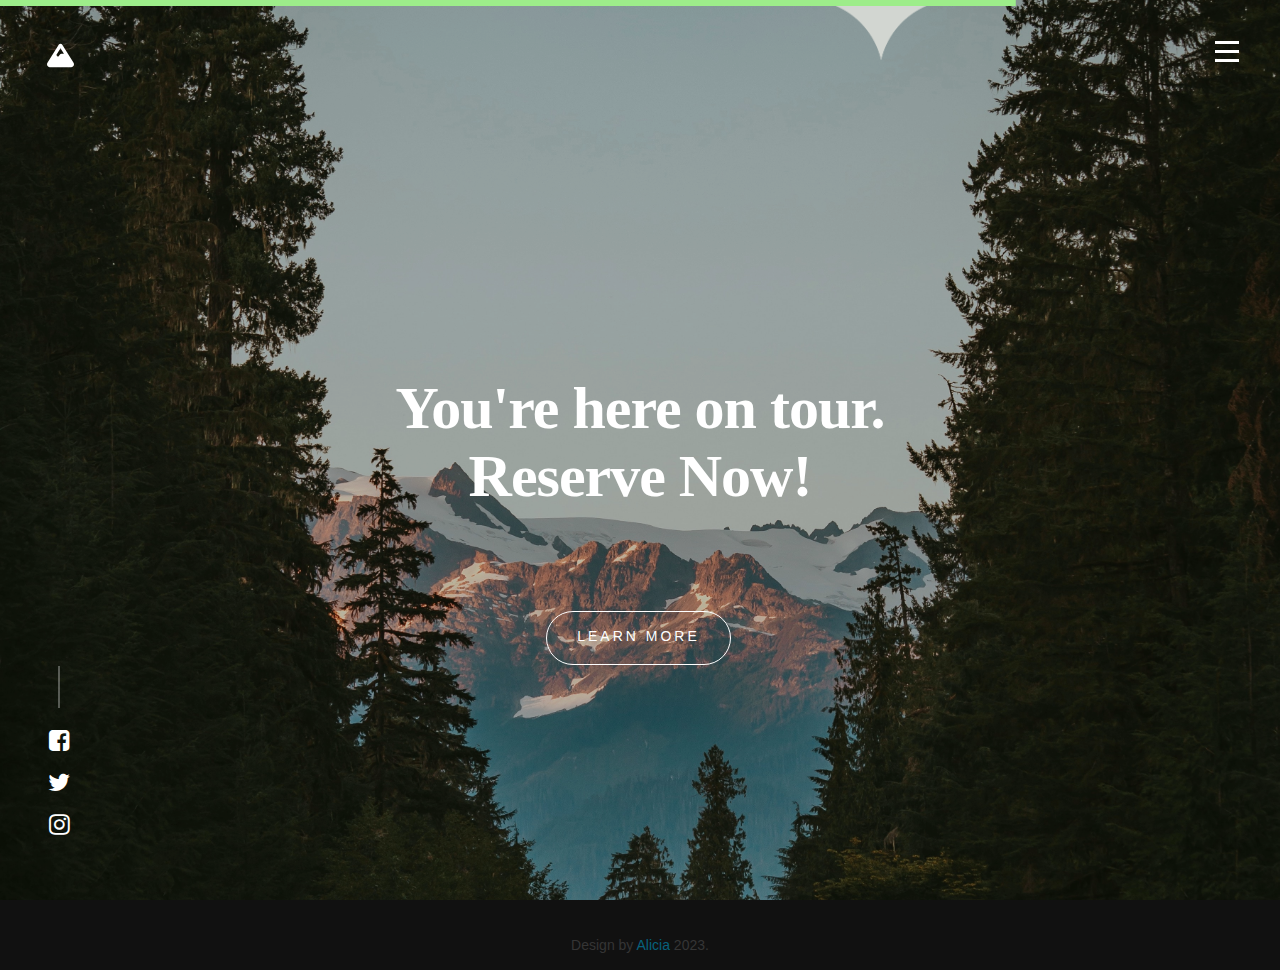
==== commit 19b3b52f: "v1.2" ====
--- a/index.html
+++ b/index.html
@@ -50,9 +50,9 @@
 	   	<h3>Ttravel.</h3>  
 
 			<ul class="nav-list">
-				<li class="current"><a href="/index.html" title="">Home</a></li>
-				<li><a href="/room.html" title="">Room</a></li>
-				<li><a href="/contact.html" title="">Contact</a></li>							
+				<li class="current"><a href="index.html" title="">Home</a></li>
+				<li><a href="room.html" title="">Room</a></li>
+				<li><a href="contact.html" title="">Contact</a></li>							
 			</ul>	
 
 			<p class="sponsor-text" style="margin-top: 50vh;">
